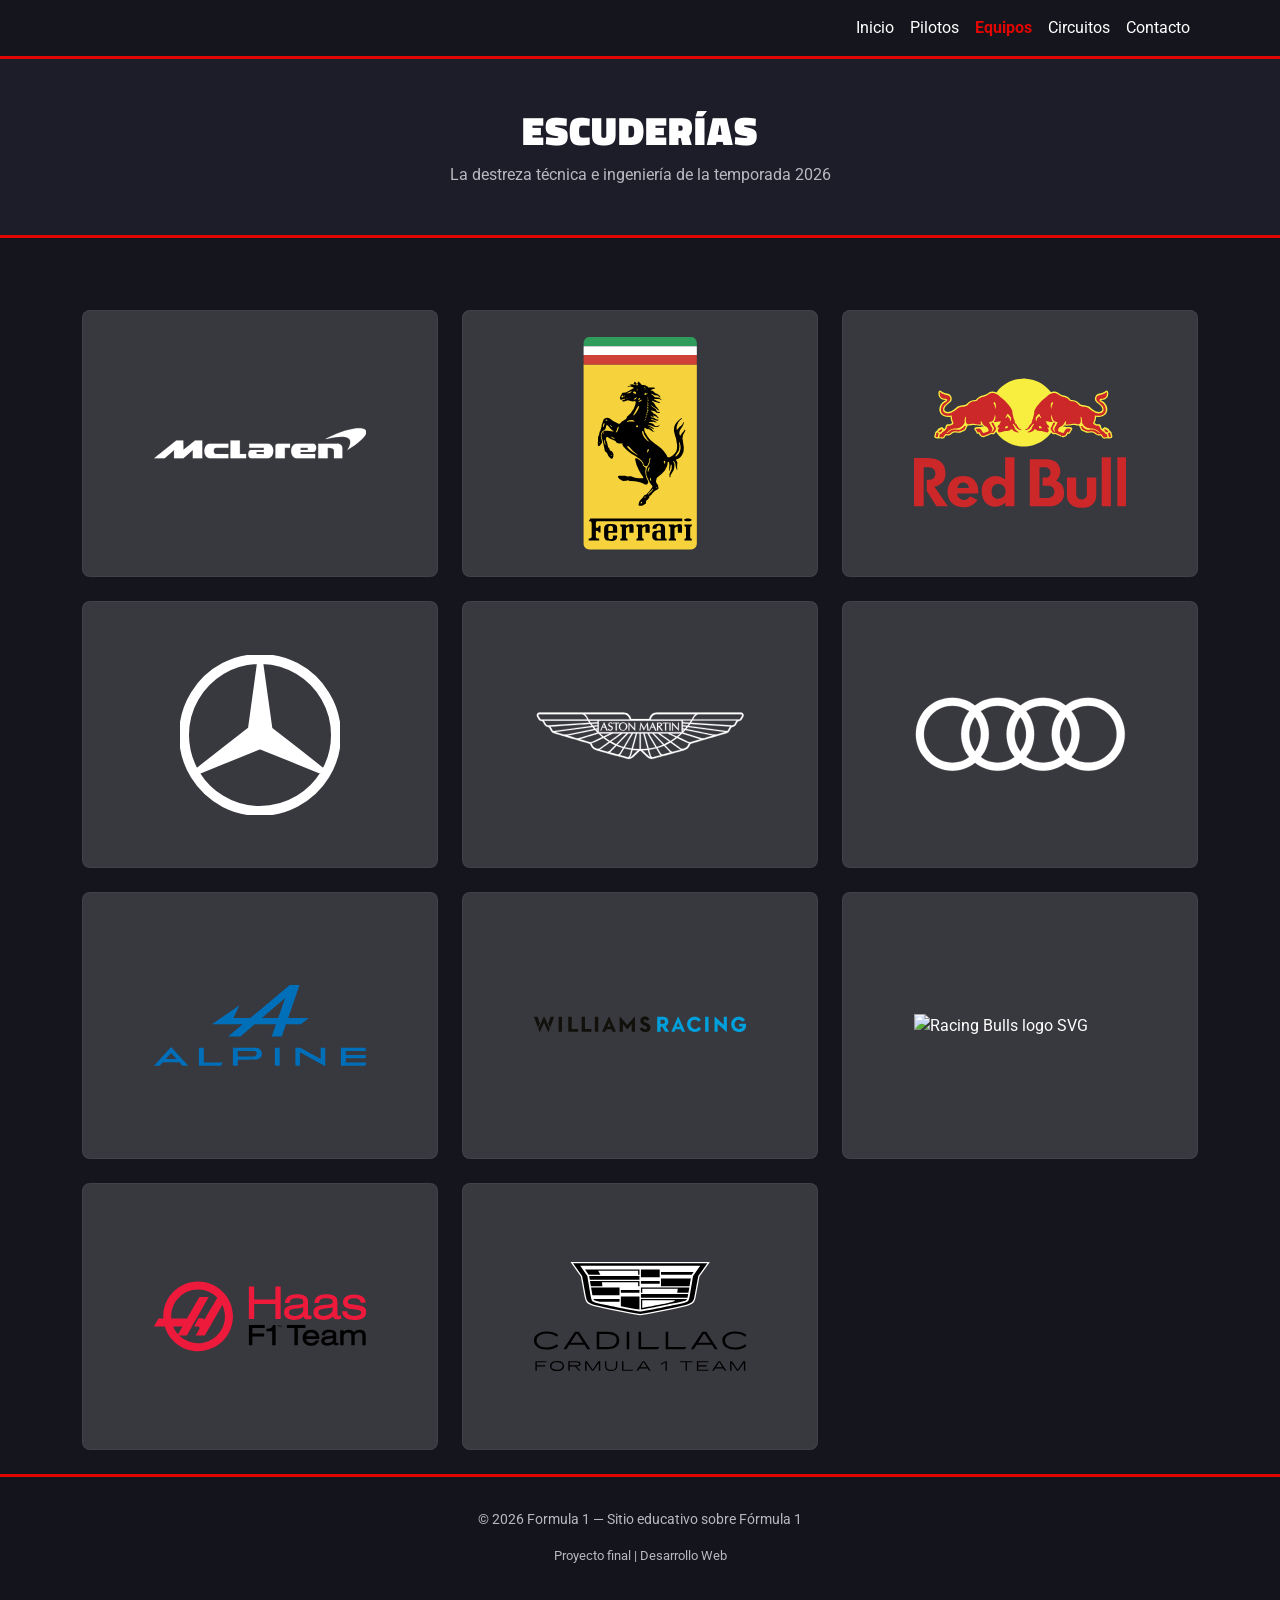
==== pages/equipos.html @ 589c02ab "feat: agregar 11 escuderias e implementar animacion hover con translateY" ====
<!DOCTYPE html>
<html lang="es">

<head>
    <meta charset="UTF-8">
    <meta name="viewport" content="width=device-width, initial-scale=1.0">
    <title>Equipos | Velocidad Pura</title>
    <meta name="description" content="Conocé las escuderías, motores y directores de la temporada 2026 de Fórmula 1.">

    <link href="https://cdn.jsdelivr.net/npm/bootstrap@5.3.3/dist/css/bootstrap.min.css" rel="stylesheet">
    <link rel="stylesheet" href="https://cdn.jsdelivr.net/npm/bootstrap-icons@1.11.3/font/bootstrap-icons.min.css">

    <link rel="preconnect" href="https://fonts.googleapis.com">
    <link
        href="https://fonts.googleapis.com/css2?family=Roboto:wght@400;500&family=Titillium+Web:wght@600;700;900&display=swap"
        rel="stylesheet">

    <link rel="stylesheet" href="../css/main.css">
</head>

<body>

    <header>
        <nav class="navbar navbar-expand-lg navbar-dark sticky-top">
            <div class="container">
                <a class="navbar-brand" href="../index.html">
                </a>
                <button class="navbar-toggler" type="button" data-bs-toggle="collapse" data-bs-target="#navMenu"
                    aria-controls="navMenu" aria-expanded="false" aria-label="Abrir menú de navegación">
                    <span class="navbar-toggler-icon"></span>
                </button>
                <div class="collapse navbar-collapse" id="navMenu">
                    <ul class="navbar-nav ms-auto">
                        <li class="nav-item"><a class="nav-link" href="../index.html">Inicio</a></li>
                        <li class="nav-item"><a class="nav-link" href="pilotos.html">Pilotos</a></li>
                        <li class="nav-item"><a class="nav-link active" aria-current="page"
                                href="equipos.html">Equipos</a></li>
                        <li class="nav-item"><a class="nav-link" href="circuitos.html">Circuitos</a></li>
                        <li class="nav-item"><a class="nav-link" href="contacto.html">Contacto</a></li>
                    </ul>
                </div>
            </div>
        </nav>
    </header>

    <main>
        <section class="page-header text-center">
            <div class="container">
                <h1>Escuderías</h1>
                <p>La destreza técnica e ingeniería de la temporada 2026</p>
            </div>
        </section>

        <section class="equipos container py-4">
            <div class="row g-4">

                <div class="col-12 col-md-6 col-lg-4">
                    <article class="card-equipo">
                        <div class="logo-equipo">
                            <svg fill="#ffffff" version="1.1" id="Layer_1" xmlns="http://www.w3.org/2000/svg"
                                xmlns:xlink="http://www.w3.org/1999/xlink" viewBox="0 0 1413 1413" xml:space="preserve"
                                stroke="#ffffff">
                                <g id="SVGRepo_bgCarrier" stroke-width="0"></g>
                                <g id="SVGRepo_tracerCarrier" stroke-linecap="round" stroke-linejoin="round"></g>
                                <g id="SVGRepo_iconCarrier">
                                    <g id="_x23_ee2629ff">
                                        <path
                                            d="M1329,609.7c11.9-2.1,24-2.4,36-2.6c12-0.1,24.5,1.2,35.2,7.1c9.8,4,15.2,16,11.6,26.1c-4.7,15.5-15.8,27.9-27.1,39 c-28.6,29.5-64.1,50.7-98.2,73.1c5.7-8.3,10.4-17.4,13.9-26.8c2.7-7.4,5.3-15.1,5.6-23.1c0.4-8.2-1.3-17-6.6-23.5 c-5.3-6-12.9-9.6-20.5-11.7c-11-3.1-22.6-3.4-34-3.4c-25.9,0.2-51.6,4.4-76.9,9.6c-8.9,1.6-17.6,4.3-26.7,4.7 c7.7-2.5,14.5-7,21.8-10.6c34.1-17.3,69.4-32.3,105.9-43.7C1288.6,617.7,1308.7,613.2,1329,609.7z">
                                        </path>
                                    </g>
                                    <g id="_x23_010101ff">
                                        <path
                                            d="M146.1,689.7c1.3-1.4,3.2-1.1,4.9-1.2c14.6,0.1,29.2,0.1,43.8,0c0.3,20.7,0.7,41.4,1,62.1c26.3-20,50.9-42.2,77.1-62.3 c16,0.6,32,0,48,0.4c-0.1,39.2-0.1,78.5,0,117.7c-20.8,0.2-41.5-0.2-62.2,0.2h-0.4c-0.2-18.4-0.1-36.8-0.1-55.1 c-21.5,17.8-41.5,37.2-62.9,55.1h-3.1c-19.6-0.4-39.1,0.1-58.7-0.2c0.3-18.4-0.1-36.9,0.2-55.3c-21.3,18.1-41.7,37.3-62.9,55.5H0.8 c2-2.1,4.3-3.8,6.7-5.5c12-8.9,23.1-18.9,35-28C77.1,745.3,111.7,717.6,146.1,689.7z">
                                        </path>
                                        <path
                                            d="M509.1,688.4c20.6,0.2,41.3,0.1,61.9,0.1c0.3,30.2,0.1,60.4,0.1,90.6c13.9,0,27.9,0,41.8,0c-0.2,9.1-0.3,18.1,0,27.2 c-34.7,0-69.4,0.2-104.1-0.1C509,767,508.7,727.7,509.1,688.4z">
                                        </path>
                                        <path
                                            d="M342.2,727.8c5.5-10.5,16.7-18.4,28.8-18.3c41.2,0,82.5,0,123.7,0c-0.2,9.2,0,18.3,0,27.5c-27.2,0.3-54.5-0.2-81.7,0.2 c-7,0.3-12.6,6.2-14.6,12.6c-2.7,8.6-1.2,19.2,5.8,25.4c2.5,2,5.5,3.6,8.8,3.6c27.2,0.7,54.5,0,81.8,0.3c-0.2,9-0.2,18,0.1,27 c-41.9,0.4-83.9,0.1-125.8,0.2c-9.2-0.3-17.7-5.4-23.2-12.6C332.5,774.8,331.7,748.3,342.2,727.8z">
                                        </path>
                                        <path
                                            d="M634,709.4c40.7,0.2,81.3,0,122,0.1c8.4,0,16.8,3.3,22.8,9.3c10,9.7,14.6,23.9,14.7,37.7c0.1,12.9-2.6,26.4-10.8,36.7 c-5.5,7.2-13.8,12.1-22.8,13.4H643.2c-8.7-1.4-13.6-10.1-15.2-18c-2-9.7-1.2-20.3,3.8-29.1c2.8-5,8.4-8.2,14.1-8.2 c28.4,0.2,56.8-0.1,85.2,0.2c0-4.8,0-9.6,0-14.4c-32.4,0.2-64.8,0-97.1,0.1C633.7,727.9,633.8,718.6,634,709.4 M682.1,765.2 c0,4.7,0,9.3,0,14c16.3,0,32.7-0.2,49,0.2c0.1-4.8,0.2-9.5,0.2-14.3C714.9,765,698.5,764.9,682.1,765.2z">
                                        </path>
                                        <path
                                            d="M808,724.5c-0.6-7.9,7-15.8,15-14.9c27.4-0.4,54.8,0,82.1-0.1c-0.2,9.2-0.1,18.3-0.1,27.5c-11.6,0.1-23.3,0-34.9,0.1 c0.1,23.1,0,46.2,0.1,69.2c-20.7,0.1-41.4,0-62.2,0C808,779.1,808,751.8,808,724.5z">
                                        </path>
                                        <path
                                            d="M931.5,715.1c5.9-4.2,13.3-5.6,20.5-5.6c37,0.1,74,0.1,111,0c7.3,1.7,12.1,8.9,14.2,15.7c2.7,9.6,2.5,20.4-2.1,29.4 c-2.8,5.7-8.4,10.7-15.1,10.4c-28.5,0-57,0-85.4,0c0,4.7,0,9.4,0,14.1c32.5,0.2,65-0.1,97.5,0.1c-0.1,9.1,0,18.2-0.2,27.3H946.3 c-9.8-1.1-18.9-6.8-24.3-15c-9-13.5-11.6-30.8-8.4-46.5C915.9,733.4,921.6,721.9,931.5,715.1 M974.6,737.2c0,4.6,0.1,9.2,0,13.8 c16.2,0.5,32.4,0,48.6,0.3c0-4.7,0-9.5,0.1-14.2C1007,737.2,990.8,737,974.6,737.2z">
                                        </path>
                                        <path
                                            d="M1092.9,709.4c41.7,0.1,83.4,0.1,125.1,0c6.3-0.3,12.7,0.9,18.3,3.7c8.6,4.1,16,12.5,16.4,22.3c0.6,23.6-0.1,47.2,0.3,70.9 c-18.6-0.1-37.2,0.2-55.8-0.1c0.2-16.2,0.1-32.5,0.1-48.7c0.1-6.2-3.7-12.2-9.3-14.9c-10-4.9-21.4-5.2-32.3-5.8 c0,23.1-0.3,46.1,0.1,69.2c-3.8,0.1-7.7,0.1-11.5,0.5h-35.7c-5.2-0.4-10.5-0.2-15.8-0.3C1093,774,1092.9,741.7,1092.9,709.4z">
                                        </path>
                                    </g>
                                </g>
                            </svg>
                        </div>

                        <div class="card-equipo-info">
                            <h2>McLaren F1 Team</h2>
                            <hr class="divisor-f1">
                            <p class="detalle"><strong>Base:</strong> Woking, Reino Unido</p>
                            <p class="detalle"><strong>Motor:</strong> Mercedes</p>
                            <p class="detalle"><strong>Director:</strong> Andrea Stella</p>
                        </div>
                    </article>
                </div>

                <div class="col-12 col-md-6 col-lg-4">
                    <article class="card-equipo">
                        <div class="logo-equipo">
                            <svg viewBox="-7.03 0 30.104 30.104" xmlns="http://www.w3.org/2000/svg" fill="#000000">
                                <g id="SVGRepo_bgCarrier" stroke-width="0"></g>
                                <g id="SVGRepo_tracerCarrier" stroke-linecap="round" stroke-linejoin="round"></g>
                                <g id="SVGRepo_iconCarrier">
                                    <path
                                        d="M16.05.803v3.089H0v25.406c0 .442.363.805.806.805h14.438a.808.808 0 0 0 .806-.805V.806.803z"
                                        fill="#f6d33c"></path>
                                    <path
                                        d="M15.244 0H.806C.363 0 0 .387 0 .86v.428h16.05V.857C16.048.386 15.687 0 15.244 0z"
                                        fill="#2f9c5c"></path>
                                    <path fill="#ffffff" d="M0 1.321v1.22zM0 1.321h16.05v1.22H0zM0 1.206v.115z"></path>
                                    <path fill="#cf4037" d="M0 2.558h16.05v1.334H0z"></path>
                                    <path fill="#d35b31" d="M0 2.541v.017zM0 2.541h16.05v.017H0z"></path>
                                    <path
                                        d="M.723 28.856v-.305h.169c.085 0 .254-.018.254-.221v-1.829c0-.11-.008-.373-.22-.373H.731l.221-.389H13.98v.389H1.994c-.11 0-.254.025-.254.246v.576c.025.067.127.093.178.093s.229-.009.229-.288H2.4v.94h-.254c0-.085-.094-.227-.22-.237-.102-.008-.186.026-.186.162v.711c0 .076.093.221.313.221h.152v.305H.723v-.001z">
                                    </path>
                                    <path
                                        d="M8.242 26.569c0 .068.084.136.135.152.06-.042.373-.22.618-.22s.373.127.373.322v.932h-.593v-.721c0-.093-.025-.16-.11-.169s-.305.17-.364.255v1.287c0 .119.119.203.22.203v.246H7.488v-.254c.102 0 .212-.034.22-.187v-1.432c0-.042-.068-.16-.22-.16v-.255h.754v.001zM15.332 26.569h-1.033v.255c.152 0 .22.118.22.16v1.432c-.008.152-.119.187-.22.187v.254h1.033v-.247c-.102 0-.22-.084-.22-.203v-1.405c0-.102.11-.178.22-.178v-.255zM5.956 26.569c0 .068.084.136.135.152.06-.042.373-.22.618-.22.246 0 .373.127.373.322v.932h-.593v-.721c0-.093-.025-.16-.11-.169s-.305.169-.364.254v1.287c0 .119.119.203.22.203v.246H5.202v-.254c.102 0 .212-.034.22-.187v-1.432c0-.042-.068-.16-.22-.16v-.255h.754v.002zM12.825 26.569c0 .068.085.136.136.152.06-.042.373-.22.618-.22s.373.127.373.322v.932h-.593v-.721c0-.093-.025-.16-.11-.169-.085-.009-.305.169-.364.254v1.287c0 .119.118.203.22.203v.246h-1.033v-.254c.102 0 .211-.034.22-.187v-1.432c0-.042-.068-.16-.22-.16v-.255h.753v.002zM4.754 28.146h-.592v.229c0 .093-.017.288-.296.288s-.364-.187-.364-.322v-.482c0-.043.034-.102.093-.102h1.16v-.618c0-.28-.059-.365-.178-.483s-.534-.152-.72-.152c-.474 0-.627.067-.762.178-.136.11-.187.339-.187.508v.958c0 .254.051.432.212.593.161.16.652.16.754.16.102 0 .44.009.686-.169.246-.18.194-.586.194-.586zm-1.253-1.051c0-.136.042-.339.339-.339s.322.221.322.339v.305a.103.103 0 0 1-.102.102h-.457c-.05 0-.102-.042-.102-.093v-.314zM11.547 28.407v-1.27c0-.195-.009-.398-.212-.543-.203-.144-.534-.135-.661-.135s-.55 0-.746.22c-.194.221-.161.432-.161.517h.555s.038-.288.115-.364c.076-.076.279-.161.436-.025.058.05.081.114.081.187v.364c0 .034-.034.085-.077.085 0 0-.771.017-.906.118-.135.102-.254.169-.254.542s.093.517.203.593.161.161.661.161h1.186v-.247c-.102 0-.22-.084-.22-.203zm-.593.145c0 .021-.034.051-.06.051h-.292c-.208 0-.267-.178-.267-.288v-.326c0-.317.33-.31.461-.31.132 0 .157.11.157.183v.69h.001zM14.776 26.125c.297 0 .537-.09.537-.201s-.24-.201-.537-.201c-.296 0-.536.09-.536.201s.24.201.536.201zM7.336 17.237l-.031.076.092.453.124.412.339.745.329.575.261.355.005.086-.016.072-.066.026-.548-.01-.541-.082-.565-.201-.251-.015-.072.031-.33-.036-.132-.046-.869-.021-.108.045-.077.022-.026.036.005.071.211.31.082.035.278.174.16.052.436-.015.323-.088.063.031.029.062.053.015.288.005.082.026.097-.026.534.072.612.154.48.19.088.063.232.01.124-.031.137-.299-.021-.133-.204-.406-.092-.251-.098-.525.025-.514.031-.138-.037-.12-.338-.251-.072-.307-.198-.287-.478-.386-.196-.077-.082.013-.072.048zM7.52 6.753l-.014-.149-.211-.256-.065-.019-.045.064.006.077-.071.064-.007.089.201.13h.206z">
                                    </path>
                                    <path fill="none" d="M7.108 6.585l.005-.012"></path>
                                    <path
                                        d="M14.372 13.132l-.072-.033v.109l-.057.064-.103.154-.058.038-.225.297-.077.173-.084.014-.077-.046-.045-.205.012-.238.052-.22.386-.591.153-.314.02-.22-.024-.069-.046.045-.077.192-.117.193-.372.333-.296.348-.058-.006-.02-.059.013-.405.09-.295.161-.328.213-.264.264-.225.024-.053-.032-.024-.244.142-.418.366-.166.226-.162.295-.089.238-.039.559.154.625.148.455.154.963-.025.463-.11.411-.271.341-.275.251-.354.199-.34.02-.046-.166-.122-.239-.424-.565-.316-.302-.462-.373-.443-.301-.637-.533-.346-.432-.381-.623-.103-.373.026-.232.052-.045.348.193.172-.007.412.22.252.187.146.02.034-.064-.039-.007-.045.02-.072-.046-.154-.244-.174-.16-.269-.084.019-.051h.135l.155.051.328.193.039-.052-.064-.09-.174-.155-.271-.141-.327-.128-.064-.052.064-.046.146.072.271.045.443.192.271.038.193-.026.257-.142.064-.062.007-.045-.059.004-.058.06-.359.089-.142-.02-.136-.108-.123-.143-.145-.108-.431-.117-.091-.058.007-.05.084.012.668-.031.084.069.244.033.051-.038-.089-.026-.226-.18-.187-.098-.295-.038-.051-.031.103-.058H9.8l.463.191.206.007.109-.052.032-.07-.083-.038-.173-.007-.148-.051-.129-.11-.142-.071-.187-.031-.161-.058-.07-.091.012-.045.232.06.077.057.11.013.012-.058-.115-.091-.033-.082.155.024.146.077.187.021.072.135.192.115.011-.002.042-.018.05-.031-.024-.038-.072.005-.193-.288-.225-.2-.231-.104-.205-.244-.129-.069-.02-.065.058-.039.534.153.083.117.135.07h.103l.137.038.148-.026.057-.051-.083-.071-.264-.051-.084-.071-.11-.16-.026-.104-.47-.333-.191-.18-.013-.052h.044l.251.2.393.251.173.161.244.109.045-.071-.064-.024-.134-.122-.039-.136-.258-.252-.058-.146-.199-.298-.271-.237-.012-.076.096.012.354.161.225.012.167.079.18.031.153-.046-.012-.064-.175-.038-.63-.309-.087-.109.031-.038.046.031.069.025.091.008.469-.026.148.058.154.109.065.02.007-.058-.052-.052-.154-.142-.239-.122-.501-.039-.244-.257-.256-.192.058-.045.431.187.244.058h.211l.174.194.142.083.051-.052-.193-.284-.302-.218-.251-.06-.213-.223-.187-.109-.256-.065.142-.122.438-.142.044-.058-.024-.045-.203-.045-.725.014-.129-.143-.334-.179-.244-.039h-.211l-.256-.29-.239-.217-.147.244-.007.076.069.091.007.077-.05.045-.163.013-.584-.147-.354.051.026.076.123-.005.05.009-.002.068-.071.016-.093-.013-.244.063-.084.006-.026.036.03.051.063.014.059-.017.068-.03.07-.003.148.006.247.067.197.089.018.043-.02.033-.093.033-.056.026-.436.278-.531.272-.441.042-.066.018-.038.08-.03.087-.033.06-.165.264-.054.068-.005.079.005.227.072.064.063.033.075-.006.447-.149.075.003.017.048-.017.045-.063.033-.334.113-.028.047-.005.051.047.042.1.013h.08l.211-.03.158-.084.105-.021.09-.018.068.022.198.008.08.047.29.062.089.013.138-.024.175.012.077.03.042.071-.072.338-.224.621-.471.655-.494.474-.061.2L6 11.61l-.439.307-.169.086-.185.223-.077.048-.108.054-.07-.016-.769-.395-.472-.377-.192-.069-.169-.031-.216.046-.286.178-.292.81-.009.224-.169.546-.1.193-.054.192-.032.239-.14.315-.014.647-.038.14.022.122-.009.2.07.161.054.038.1-.031.225-.244.115-.186.046-.153-.185-.803.031-.293.077-.237.201-.271.099-.009.047-.029.216-.224.055-.2.029-.232.054-.068.054-.016.069.023.1.054.354.446.263.224.123.054.038.077-.038.038-.785-.138h-.44l-.255.192-.108.185-.082.21-.009.154.047.277.108.354.253 1.117.047.307.045.108.225.201.122.185.085.217.131.191.192.186.14.085.092.007.077-.022.099-.201.032-.13v-.301l-.037-.085c-.007 0-.007-.055-.007-.062l-.016-.054-.178-.208-.215-.093-.078-.024-.014-.131.007-.083-.146-.17-.093-.215-.14-.592-.106-.224-.038-.27.061-.163.108-.061h.084l.124.108.178.107.631.285.216.124v.116l.199.115.255.086h.532l-.038.1-.023.054.199.323.462.484.621.503.574.307.607.423.251.213.262.354.012.148.059.153.161.115.146.058.09-.012.175-.18.024-.148.122-.211.058-.483.041-.089.082-.04h.078l.005.059-.058.063-.089.22-.014.32-.031.11-.354.61-.075.302-.038.316.038.353.05.206.4.843.167.263.199.245.038.083v.058l-.026.072-.405.558-.431.47-.271.122-.108.104-.058.116-.455.508-.11.191-.103.354.007.129.077.082.405-.012.295-.153.027-.065h.058l.089-.039.084-.078.045-.308-.026-.064-.012-.064.045.013.05.014.053-.038.083-.053.199-.271.057-.141.013-.115.071-.053.187-.108.069-.142.426-.411.424-.259.051-.05.02-.053.045-.058-.031-.077-.035-.273-.033-.077-.248-.382-.012-.271.096-.328.072-.115.076-.045.534-.424.47-.522.301-.577.065-.22.031-.359.052-.051.058-.014.051.033.045.107.033.29-.026.56.038.25.046.064.038-.005.019-.046-.026-.103v-.175l.053-.146.05-.361.033-.069h.039l.031.031.058.239-.05.436-.227.478-.064.199v.264l.046.136h.084l.043-.06-.024-.064-.019-.115.481-.771.096-.521v-.295l-.058-.206-.115-.16-.014-.077.052-.025.064.031.188.29.07.504.064.201.007.005.089.199.058.021.026-.052-.007-.032-.044-.147v-.367l.039-.366-.014-.103-.192-.354.031-.058.122-.025.347-.173.161-.142.206-.277.213-.45.038-.668-.192-1.266.077-.431.108-.237.155-.244.058-.155.012-.077-.05-.07zM5.628 8.479l-.05.05-.072.04-.096.021-.033-.021-.012-.068.028-.096.068-.095.056-.028.051.005.061.051.028.045-.029.096zm.252-.064l-.018.009-.034.002-.029-.014-.022-.026.003-.032.026-.042.021-.014h.028l.025.006.009.026.003.045-.012.04zm.31.286l-.026.013h-.033l-.019-.011-.01-.028.003-.034.02-.021.024-.001.026.007.012.019.008.031-.005.025zm.595-.9l-.04.011-.049.012-.054.045-.121.073-.368.079-.05-.006.08-.068.438-.205.064-.031.049-.007.04.009.032.051-.021.037zm-4.493 7.232l-.052-.012-.026-.051.052-.026.045.005.012.046-.031.038zm.676-2.697l-.084.29-.084.129-.045.012-.016-.034v-.068l.042-.268.074-.127.038-.045.056-.017.021.032-.002.096zm.371-.512l-.084.032-.08.008-.049-.019-.012-.035.014-.047.042-.029.087-.011.045-.004.031.009.028.026.002.029-.024.041zm.682.92l-.018.002-.041-.026-.06-.033-.051-.042-.047-.047-.021-.026-.005-.038.01-.02.018.002.03.005.033.03.039.034.061.037.037.044.022.033.002.029-.009.016zm-1.146.916l-.031.044-.031.012-.021-.018.001-.062.053-.091.016-.026.026-.012.025.016v.052l-.016.037-.022.048zm.218 1.621l-.011.016H3.07l-.022-.02-.018-.033-.028-.061-.04-.081-.061-.244.016-.273.011-.016h.019l.02.018.019.082.002.084.115.481-.01.047zm.779 1.485l.021-.005.05.011.023.024.005.029-.005.035-.03.022-.037-.007-.026-.024-.01-.055.009-.03zm.503-2.35l-.052.003-.068-.011-.047-.021-.34-.222-.042-.031.056-.002.061.022.312.122.08.037.042.038.007.035-.009.03zm.582-1.505l-.138.403-.114.142-.057.044-.061.022-.035-.024-.003-.046.048-.052.115-.226.073-.267.068-.127.046-.065.038-.01.035.014.01.042-.025.15zM7.755 8.83l.058-.073.066-.062.059-.04.044-.005.03.02v.054l-.016.06-.145.112-.08.021-.039-.013-.004-.032.027-.042zm-.234-1.353l.056-.019.039-.018.048.017.016.035-.036.042-.05.02-.062.003-.023-.042.012-.038zm-.485.452l-.022-.062.033-.067.073-.062.117-.005.085.016.067.045.033.079.028.084-.005.072-.073.029h-.079l-.178-.084-.079-.045zm.187.918h-.089l-.016-.03.022-.031.027-.016.281-.19.064-.04h.023l.003.047-.043.034-.02.071-.055.084-.197.071zm-1.062 3.166l-.012-.019.003-.047.031-.035.338-.117.368-.028.115.024.108.055.085.084.005.047-.009.033-.037.007-.055-.007-.085-.024-.08-.024-.523.014-.083.021-.08.018-.052.004-.037-.006zm1.447 4.736l-.874-.598-.456-.42-.051-.079-.019-.094.003-.087.033-.033.058.003.188.148.406.459.718.641.022.036.016.026-.044-.002zm.08-3.989l-.037.021-.089.001-.059-.014-.033-.044-.029-.034v-.057l.043-.056.066-.052.063-.009.058.016.017.031.007.069.009.073-.016.055zm.176-2.875l-.119.349-.232.408-.195.274-.148.155-.103.04-.033-.002-.006-.026.032-.073.485-.907.155-.249.08-.076.061-.011.026.043-.003.075zm.357-.932L8.202 9l-.068.08-.189.084-.097.002h-.061l-.021-.028.023-.04.054-.024.202-.112.051-.036.077-.037.048.011v.053zm.511 2.943l-.035.01-.045-.003-.03-.03.007-.025.03-.021.045-.003.039.031.001.026-.012.015zm.053-.17h-.053l-.027-.016v-.039l.012-.026.028-.009h.037l.035.023.003.027-.035.04zm.096-.264l-.035.018-.037.005-.038-.009-.012-.026v-.031l.031-.022.039-.007h.037l.022.019.005.03-.012.023zm.049-.222l-.047.014-.053-.002-.028-.019-.002-.021.009-.031.042-.019.045-.008.039.02.014.036-.019.03zm.113-.31l-.026.035-.024.031-.049.01h-.049l-.042-.021-.004-.033.03-.031.023-.026.033-.012.054-.016h.042l.019.023-.007.04zm.07-.26l-.023.036-.04.007-.042.011-.052-.002-.023-.026.003-.038.018-.026.035-.024.054-.008.049.011.021.029v.03zm.074-.192l-.055.022-.042.015h-.052l-.021-.004-.026-.009-.014-.026.007-.033.035-.031.03-.016.033-.014.047-.002.045.016.019.037-.006.045zm.006-.298l-.019.031-.033.027-.049.018-.058.006-.047-.008-.012-.027.007-.022.019-.015.084-.043.04-.009.049.005.019.018v.019zm-.132-.707l.016-.011.007-.031.006-.025.014-.018.026-.001.031.009.028.016.003.033-.003.054-.042.036-.053.027-.023-.003-.023-.009-.023-.029-.003-.031.009-.018h.03zm-.03-.224v-.025l.023-.024.036-.013.044-.002.026.008.007.022-.014.024-.023.025-.036.008h-.039l-.024-.023zm.002.707l.031-.02.037-.009.037-.003.026.002.01.016v.025l-.012.029-.024.028-.062.026-.03-.003-.028-.009-.007-.029.005-.033.017-.02zm.156-.215l-.008.023-.038.026-.053.02-.029-.007-.028-.017-.006-.027.003-.035.021-.021.03-.021.043-.009.037-.001.025.007.008.024-.005.038zm.015-.738l-.005.03-.02.027-.032.011-.029.007-.026.004-.035-.004-.009-.02.009-.028.021-.019.022-.013.038-.026.041.002.025.029zm-.055-.256l.021.012.003.03-.001.027-.034.03-.031.012-.02-.003-.016-.008v-.029l.002-.029.023-.024.021-.013.032-.005zm-.04-.145l-.008.032-.023.016-.021.013-.028.004-.023-.015-.005-.024.011-.021.021-.028.021-.01.028-.002.022.014.005.021zm-.286-.563l.051-.003.071-.028.065-.015.054-.004.028.026-.038.058-.039.011-.065.022-.083.047-.08.042-.093.039-.031.003-.026-.008.003-.039-.014-.037v-.066l.03-.075.042-.045.026-.035.028-.034h.042l.03.029L8.816 8l.007.039zm-.03-.695l.019.013-.006.018-.028.033-.039.004-.045-.007-.026-.012-.02-.023.023-.019.033-.014.05-.002.039.009zm-.24-.271l.087-.009.047.016.037.02.002.031-.032.015-.048.002-.048-.002-.036-.008-.032-.023.023-.042zm.675 9.062l-.042.038-.039.044-.038.08-.012.056-.026.021-.05-.007-.024-.029.037-.239.014-.073.033-.093.024-.027.037-.008h.049l.021.02.037.055.007.103-.028.059zm-.136-1.377l-.307-.302-.175-.22-.154-.25-.122-.309-.051-.213.024-.122.069-.02.072.033.154.508.426.643.282.366-.218-.114zm.186 4.004l-.024.066-.081.224-.01.035-.012.022h-.033l-.026-.079-.002-.089.063-.289.136-.184.058-.007.016.052-.085.249zm.304 1.689l-.012.002-.022-.011-.042-.062-.063-.103-.03-.067-.018-.094v-.088l.003-.052.013-.016h.028l.029.012.039.046.028.078.019.104.002.084.001.029.016.041.016.08-.007.017zm-1.29 3.017l-.026.051-.031.047-.051.033-.049.011h-.02l-.022-.018-.007-.037.009-.045.026-.053.071-.071.054-.033.039-.002.019.016.005.037-.017.064zm.479-.772l-.026.037-.033.019-.04.015-.03-.009-.018-.031.004-.032.029-.036.06-.036.043-.008.021.013.005.031-.015.037zm1.068-1.064l-.18.234-.447.429-.051.033-.033-.002-.016-.025.007-.044.582-.614.045-.049.068-.044.024.006.021.026-.02.05zm.445-.344l.03-.01.038.001.018.009.002.02-.016.024-.035.031-.031.035h-.021l-.024-.014-.005-.03.01-.029.034-.037zm1.287-3.512l-.007.058-.018.054-.011.049-.035.021-.033-.009-.018-.032-.011-.109-.073-.102-.007-.083.042-.053.043-.014.042.003.035.031.04.051.011.058v.077zm2.172-1.994l-.003.082-.131.467-.168.272-.288.304-.079.02-.042-.02-.007-.056.033-.075.382-.576.1-.265.045-.479-.04-.436-.009-.082.045-.046.029.016.023.071.107.474v.329z">
                                    </path>
                                </g>
                            </svg>

                        </div>
                        <div class="card-equipo-info">
                            <h2>Scuderia Ferrari</h2>
                            <hr class="divisor-f1">
                            <p class="detalle"><strong>Base:</strong> Maranello, Italia</p>
                            <p class="detalle"><strong>Motor:</strong> Ferrari</p>
                            <p class="detalle"><strong>Director:</strong> Frédéric Vasseur</p>
                        </div>
                    </article>
                </div>
                <div class="col-12 col-md-6 col-lg-4">
                    <article class="card-equipo">
                        <div class="logo-equipo">
                            <svg viewBox="0 -66.23 338.072 338.072" xmlns="http://www.w3.org/2000/svg" fill="#000000">
                                <g id="SVGRepo_bgCarrier" stroke-width="0"></g>
                                <g id="SVGRepo_tracerCarrier" stroke-linecap="round" stroke-linejoin="round"></g>
                                <g id="SVGRepo_iconCarrier">
                                    <path
                                        d="M164.622 107.162c.299.057.598.11.896.163l-.896-.163zm2.444.407c.348.052.696.098 1.045.144l-1.045-.144zm2.584.31c.34.031.678.06 1.018.086l-1.018-.086zm1.382.111c.287.021.574.038.861.053l-.861-.053zm1.279.075c.34.015.68.028 1.02.039l-1.02-.039zm1.358.043a44.48 44.48 0 0 0 2.279.002l-2.279-.002zm2.642-.004a62.8 62.8 0 0 0 1.062-.041l-1.062.041zm1.396-.057c.307-.017.609-.036.914-.057l-.914.057zm1.231-.079c.332-.025.665-.053.995-.084l-.995.084zm2.698-.274c.256-.03.51-.063.763-.103l-.763.103zm46.657-85.818a9.605 9.605 0 0 0-.846-.404l.846.404zm-2.772-.997a10.845 10.845 0 0 0-1.07-.164l1.07.164zm66.407 51.863l-.193.027.193-.027zm-247.9-15.069a10.224 10.224 0 0 1-2.724-4.118c-.454-1.315-1.042-2.958-1.042-4.353.029-6.29 3.7-10.962 7.652-13.125 1.796-.982 2.463-1.656 2.737-2.002a1.296 1.296 0 0 0-.415-.106c-5.379 0-8.137-2.09-9.491-3.859-1.283-1.657-1.938-3.793-1.938-6.129 0-1.135.16-2.323.475-3.538 1.516-2.504 2.956-1.816 3.838-.535.562.802 4.413 3.532 9.158 3.965 3.453.328 5.314 2.017 6.282 3.366 1.116 1.562 1.544 3.444 1.544 5.045 0 .655-.074 1.27-.215 1.817-.52 2.11-2.743 4.012-5.839 6.435l-1.756 1.456c-2.571 2.25-3.986 4.754-3.986 6.876 0 .53.093 1.047.272 1.524.074.196.163.385.268.564 1.149 1.945 4.396 3.165 9.106 1.517 2.177-.755 6.368-3.393 8.927-5.93 3.011-3.004 7.03-3.725 10.9-4.031 3.356-.253 5.422-1.076 6.877-2.712 4.3-4.845 8.438-5.526 12.311-5.814 1.482-.114 1.562-.22 1.755-.481 2.135-2.843 4.328-4.348 6.296-5.224 1.5-.667 2.87-.971 3.992-1.217l1.362-.335.34-.12c2.156-.694 3.825-1.269 8.211-4.233l.187-.118.001-.002.184-.115.002-.001.185-.109.003-.001.185-.106.003-.001.186-.098.006-.002.184-.096.006-.002.185-.09.008-.002.186-.086.007-.004.187-.078.008-.003.186-.077.01-.002.187-.07.009-.005.185-.066.197-.066.013-.003.184-.059.012-.003.187-.054.013-.003.185-.051.014-.004.186-.044.017-.004.183-.042.015-.004.187-.038.016-.004.185-.034.017-.003.185-.031.017-.002.183-.027.019-.004.184-.021.019-.004.181-.02.02-.001.183-.017.021-.002.182-.013.021-.002.179-.011.021-.001.181-.008.202-.006h.021l.18-.002h.224l.178.002.021.001h.021c.128.003.256.011.384.018l.176.011.025.002.173.013.026.002.173.017.027.003.172.017.028.002.171.021.027.004.17.021.029.005.168.025.028.005.169.026.03.006.165.029.031.005.164.03.03.007c.262.049.52.107.773.169l.159.04.032.009c.255.066.507.136.755.21l.147.046.036.011c.492.155.969.33 1.431.515l.13.054.17.07C140.648 9.307 155.478.828 172.333.061V.057A56.503 56.503 0 0 1 174.824 0a56.724 56.724 0 0 1 1.647.025c.273.009.546.02.818.031h.003c.27.013.543.026.814.043 16.31.98 30.674 9.194 39.925 21.475 1.321-.459 2.76-.792 4.229-.892l.039-.002.139-.009.145-.007.035-.002.038-.001.142-.004.038-.002.142-.001.038-.001.145-.001h.035l.145.001h.036l.179.003.146.006.032.001.146.007.034.002.147.01.028.002.149.012.029.002.15.015.027.003a10.8 10.8 0 0 1 1.07.164l.157.032.021.005.155.037.022.004.156.04.021.005.158.042.017.005.162.045.015.005.158.049.018.005.161.053.014.004.174.061.163.058.01.005.162.063.01.004.165.066.01.005c.285.12.567.253.846.404l.005.003.165.088.002.002.165.095.003.001.165.1.002.001.163.103v.001l.165.106c3.022 2.054 4.768 2.959 6.258 3.55.67.267 1.292.468 1.952.683l.347.12 1.376.335c.746.164 1.598.353 2.521.655 2.309.752 5.068 2.212 7.745 5.786.194.261.28.367 1.769.481 3.869.289 8 .969 12.318 5.814 1.444 1.636 3.5 2.458 6.855 2.712 3.893.306 7.899 1.026 10.904 4.031 2.562 2.537 6.748 5.175 8.931 5.93 4.708 1.648 7.971.428 9.093-1.517.246-.41.411-.861.495-1.338a4.34 4.34 0 0 0 .067-.75c0-2.122-1.417-4.626-3.981-6.876l-.319-.265-1.454-1.191c-3.084-2.423-5.308-4.325-5.844-6.435-.141-.547-.202-1.162-.202-1.817 0-1.602.438-3.483 1.532-5.045.975-1.349 2.856-3.038 6.287-3.366 4.77-.433 8.6-3.163 9.16-3.965.897-1.281 2.323-1.969 3.833.535.32 1.215.48 2.403.48 3.538 0 2.349-.655 4.472-1.937 6.129-1.363 1.769-4.112 3.859-9.5 3.859-.114 0-.273.053-.406.106.267.347.934 1.021 2.734 2.002 3.952 2.164 7.627 6.836 7.66 13.125 0 1.395-.581 3.037-1.05 4.353a10.363 10.363 0 0 1-2.28 3.699c-.137.142-.28.282-.431.419-2.226 2.068-5.934 3.691-12.112 3.322a33.547 33.547 0 0 1-1.947-.176c-.16 3.117-1.015 6.822-2.218 8.691-.366.587-.438.981-.438 1.174 0 .081.008.128.008.162.038.013 2.741 1.608 2.741 1.608l.436.221s.254.12.287.147c.039-.014.934-.054.934-.054l.177-.025.018-.002c1.69-.161 4.271-.988 5.368 2.076.287.813.462 1.521.627 2.148.335 1.282.622 2.234 1.744 3.099 0 0 .555-.476 1.185-1.036a44.138 44.138 0 0 0 1.431-1.321c.782-.801 2.229-.394 3.272 0 1.055.4 2.361 1.309 3.284 1.835.929.521 1.441 1.182 1.708 1.971.279.787.924 1.308 1.908 1.829.95.54 2.312 2.27 2.312 4.605 0 .358.04.664.141.989.069.215.163.439.292.694 1.328 2.677.262 4.025-.507 4.593-1.034.774-2.858 1.094-4.572.814l.014.44-2.503-.334c-.97-.121-2.249.127-3.013.286l-.18.048c-1.782.354-4.112-.249-5.421-2.375-.048-.079-.096-.158-.141-.242-.668-1.173-1.708-2.262-2.217-2.563-.735.202-1.896.476-3.278.335-1.282-.129-2.761-.621-4.265-1.867-.249-.207-.5-.436-.749-.684-2.21-2.217-5.126-2.671-6.959-2.39l-1.093.194c-2.256.408-5.074.928-7.677-.66-.648-.395-1.582-.802-2.498-1.189-2.363-1.029-4.806-2.09-5.139-4.327-.056-.399-.488-1.128-.843-1.708-.312-.513-.652-1.074-.915-1.675-.253-.574-.435-1.185-.452-1.823a7.975 7.975 0 0 1-2.371.242 8.816 8.816 0 0 1-.842-.083l-1.026-.159c-1.729-.295-5.35-.89-6.503-.469-2.296.828-9.521 1.228-11.502.775 0 0-.729-.16-1.416-.306-.66.681-1.396 1.32-2.17 1.889 1.45.079 2.725-.101 3.601.125l1.82.48c.581-.172 2.002-.152 2.809-.079l2.132.16 2.432.234c1.172.235 2.416.741 2.203 3.037-.082.708-.478 1.709-1.074 2.297-.328.36-1.599 2.203-1.878 2.783l-.091.181c-.495 1.055-1.229 2.024-3.366 2.024a7.7 7.7 0 0 0-.813.032c-.065.173-.24.494-.24.494-.481 1.094-1.176 2.617-2.504 3.498l-.355.255c-1.066.761-2.842 2.015-5.561 1.028l-.936-.335c-2.37-.854-5.954-2.135-7.763-3.124l-.254-.14c-1.685-.922-2.058-1.107-2.67-1.021l-.34.053c-1.292.181-3.728.508-5.412-2.284l-.154-.242c-7.985 10.96-19.987 18.805-33.839 21.366l-.061.013c-.472.086-.948.166-1.424.241l-.177.026-.651.096c-.253.038-.507.072-.763.104l-.464.058-.732.079-.507.053c-.33.031-.663.059-.995.084l-.315.021c-.305.021-.607.041-.914.057l-.334.018c-.354.017-.706.03-1.062.041l-.361.006a44.25 44.25 0 0 1-2.279-.002l-.34-.004a86.89 86.89 0 0 1-1.02-.039l-.416-.023c-.287-.016-.574-.031-.861-.053l-.365-.024a69.83 69.83 0 0 1-1.018-.086l-.502-.052-.665-.072-.371-.043a33.63 33.63 0 0 1-1.045-.145l-.421-.062-.744-.116-.383-.064c-.299-.053-.598-.105-.896-.163l-.645-.129-.33-.067c-.441-.096-.885-.191-1.323-.297l-.116-.027-.689-.168-.354-.091c-.411-.106-.82-.22-1.228-.334l-.146-.043c-12.146-3.504-22.525-11.153-29.522-21.313l-.921 1.402c-1.668 2.792-4.099 2.464-5.408 2.284l-.34-.053c-.61-.086-.996.099-2.665 1.021l-.268.14c-1.803.989-5.373 2.27-7.756 3.124l-.938.335c-2.717.987-4.499-.269-5.545-1.028l-.367-.255c-1.329-.88-2.017-2.403-2.505-3.498 0 0-.16-.321-.238-.494a7.774 7.774 0 0 0-.815-.032c-2.117 0-2.872-.969-3.359-2.024l-.086-.181c-.287-.58-1.542-2.423-1.889-2.783-.587-.587-1.004-1.589-1.07-2.297-.22-2.296 1.041-2.802 2.202-3.037l2.433-.234 2.136-.16c.794-.073 2.216-.093 2.796.079l1.822-.48c.867-.226 2.155-.046 3.592-.125a20.673 20.673 0 0 1-2.163-1.889c-.695.146-1.417.306-1.417.306-1.987.453-9.199.053-11.481-.775-1.16-.421-4.778.173-6.515.469l-1.042.159a7.952 7.952 0 0 1-3.19-.159c-.055 1.307-.763 2.494-1.37 3.498-.353.58-.8 1.309-.854 1.708-.312 2.237-2.785 3.298-5.141 4.327-.915.387-1.835.794-2.488 1.189-2.584 1.588-5.415 1.068-7.678.66l-1.096-.194c-1.823-.281-4.741.173-6.956 2.39-3.387 3.379-6.757 2.636-8.292 2.216-.508.301-1.555 1.39-2.218 2.563-1.28 2.324-3.725 2.984-5.567 2.617l-.185-.048c-.756-.159-2.019-.407-2.986-.286l-2.518.334.027-.44c-1.723.28-3.553-.041-4.591-.814-.763-.568-1.832-1.916-.482-4.593.313-.642.42-1.088.42-1.683 0-2.336 1.351-4.065 2.299-4.605.994-.521 1.648-1.042 1.914-1.829.261-.789.773-1.45 1.703-1.971.92-.526 2.229-1.435 3.278-1.835 1.047-.394 2.494-.801 3.283 0 .795.774 2.616 2.356 2.616 2.356 1.671-1.29 1.511-2.777 2.377-5.248 1.083-3.064 3.674-2.237 5.356-2.076l.193.027s.907.04.934.054c.047-.027.301-.147.301-.147l.421-.221s2.716-1.595 2.743-1.608c.012-.033.012-.081.012-.162 0-.193-.066-.587-.433-1.174-1.208-1.87-2.062-5.574-2.217-8.691-.436.052-.857.095-1.271.128-6.578.528-10.487-1.136-12.774-3.279z"
                                        fill="#f8ee3f"></path>
                                    <g fill="#cc2729">
                                        <path
                                            d="M60.222 58.547s-.548 5.305 1.842 9.98c0 0 1.771 2.51-.068 4.122l-3.661 2.128s-.492.366-2.125.242c0 0-2.257-.559-3.011.438 0 0-.655 1.917-1.475 3.497 0 0-1.667 3.83-4.426 5.057 0 0-2.199.504-2.866 2.411 0 0-.709 1.338-2.129 1.397 0 0-1.059.336-1.76 2.695 0 0-.382 1.526-.362 2.696 0 0 1.806-.237 2.983.189 0 0 2.894.972 4.188-1.412 0 0 2.5-4.281 4.354-3.637 0 0 3.724 1.246 6.354-1.472 0 0 3.613-3.947 8.716-3.135 0 0 5.748 1.164 7.541-.162 0 0 3.625-1.895 4.985-2.365 0 0 1.664-.489 1.836-2.311 0 0 1.012-2.563 1.748-3.417l-2.742-.031s-2.483 4.176-6.702 5.435c0 0-2.307.922-6.938.173 0 0-6.649-1.506-12.489 4.801 0 0-.798 1.153-1.937.692 0 0 3.227-5.503 10.312-6.807 0 0 2.319-.493 4.253-.179 0 0 9.543.28 13.968-9.115 0 0-.479-8.01 1.634-9.907 0 0 .816-.25.653 1.299 0 0-1.452 8.391 1.275 10.016 0 0 1.583 1.244 4.512.784 0 0 4.44-1.061 8.049-.443 0 0 5.55 1.317 10.319.708 0 0-1.238-1.896-.995-4.163 0 0 .683-1.623 1.466-.579 0 0 1.835 6.062 6.85 7.881 0 0 4.479 1.631 4.406 7.312 0 0-.686.779-6.625 2.889 0 0-2.219.701-2.934-.957 0 0-2.864-6.13-5.357-5.941l-4.681.38s-1.597.409-.421 1.689c0 0 1.603 2.131 2.258 3.403 0 0 .191 1.087 1.697.856 0 0 2.089-1.035 3.267 2.851 0 0 1.078 1.943 2.903 2.564 0 0 1.707.57 3.309-.329 0 0 7.731-2.838 9.077-3.844 0 0 1.672-.936 2.998-.486 0 0 2.319.553 3.274-1.277l2.396-3.707s.526-.913.453-2.06c0 0 .217-1.136-.741-2.291 0 0-.905-.957-1.048-1.65l-1.708-4.014s-.692-1.072-1.452-1.513l-2.28.167s1.569 4.01 2.718 5.644c0 0 1.555 2.378 1.476 3.89 0 0-.103 1.06-.521 1.502 0 0-.526.842-.738 1.251 0 0-.691 1.5-1.252 1.833 0 0-.97.574-1.206.597 0 0-.422.117-.109-.639 0 0 1.278-2.689 1.194-4.127 0 0 .248-1.498-.812-2.375 0 0-2.484-3.921-2.84-5.093 0 0-.779-1.568-1.194-1.837 0 0-.868-1.141.533-1.675 0 0 3.49-.788 4.115-1.216 0 0 1.678-.508 2.768-4.003 0 0 1.501-4.076 1.479-6.592 0 0 2.942 5.672-1.75 11.44 0 0 3.713 1.095 5.249 0 0 0 4.625-.676 5.518-.922 0 0 1.163-.281.499.544 0 0-1.395 1.984-1.513 3.284 0 0-.09 1.035-.938 1.641 0 0-2.629 1.841-2.86 3.604 0 0-.562 1.697.599 1.291 0 0 1.574-.729 2.13.005 0 0 .163.077-.444.758 0 0-1.579 1.374-1.697 3.218 0 0 .292 2.128.85 2.812 0 0 .711.986 1.835.673 0 0 .298-.241.836-.079 0 0 .556-.002 2.008-.504 0 0 2.201-.605 2.937-.865 0 0 2.802-1.002 4.184-.932 0 0 .899-.099 2.045.13 0 0 3.504.398 5.839-2.183 0 0 1.777-1.409 2.38-.041 0 0 4.263 5.72 11.163 4.213 0 0-5.49-2.258-6.914-5.333 0 0-.19-2.611-3.066-6.237 0 0-.879-1.203-.031-1.516 0 0 .491-.367 1.562.708 0 0 2.732 2.621 3.719 5.02 0 0 3.393 5.127 8.283 3.404 0 0-3.839-1.481-5.643-4.243 0 0-1.115-3.738-4.863-6.519 0 0-.147-4.201-1.895-6.562 0 0-.891-3.945-1.131-4.867 0 0-.943-3.465-.937-4.422 0 0 .312-4.526-2.606-8.049 0 0-1.955-3.769-5-6.395 0 0-2.314-2.859-4.035-4.61 0 0-2.264-2.654-7.2-6.117 0 0-2.235-1.625-3.872-3.372 0 0-8.707-6.267-14.997-1.24 0 0-4.344 2.955-7.972 3.87 0 0-7.456.868-10.635 6.043 0 0-.272.956-3.277 1.32 0 0-6.601-.797-11.461 5.695 0 0-2.258 2.204-6.728 2.74 0 0-7.29-.746-12.036 4.843 0 0-11.976 10.447-19.117 3.672 0 0-3.7-3.503.53-9.846 0 0 2.683-3.238 7.26-6.621 0 0 3.713-2.616 2.011-6.683 0 0-.899-3.93-6.464-4.034 0 0-6.983-1.349-9.807-4.875 0 0-3.153 11.105 9.222 10.92 0 0 3.225.477 2.099 3.037 0 0-1.581 2.19-3.703 2.987 0 0-3.733 1.633-5.42 7.069 0 0-3.77 9.516 5.428 13.189 3.54 1.223 7.629.863 11.272.229zM42.513 80.971c.499-.417 1.23-.652 1.879-.5 1.464.315.578 1.583.578 1.583-.593 1.109-2.528 2.98-2.528 2.98-1.721 1.289-3.084-.246-3.084-.246-1.275-1.257.384-1.865.384-1.865.965-.392 2.771-1.952 2.771-1.952zm-3.69 5.948s.535.395.249 1.175c0 0-1.366 3.739-1.302 4.994 0 0-3.023.54-3.442-.952 0 0-.081-.576.412-1.411 0 0 .513-.779.646-2.204 0 0-.045-3.586 2.278-2.636.461.258.825.633 1.159 1.034zm106.55-7.588c-.532-.013-.667-.208-.603-.794.357-1.629 1.663-2.332 1.663-2.332 2.45-1.464 2.748.002 2.748.002.449 2.615-1.618 2.944-1.618 2.944-.413.142-2.19.18-2.19.18zm7.391-11.678c.045-1.227.149-3.954-1.098-4.928-.46-.366-2.28-2.359-2.28-2.359-.277-.483-.49-.513-.49-.513-.375-.036-.859.836-.859.836-1.296 2.501-2.589 2.196-2.589 2.196-.011-.456.294-.965.294-.965a420.64 420.64 0 0 0 1.859-3.654c.189-.434.363-1.012.363-1.012 1.251-1.939 2.43-.463 2.43-.463.526 1.027 3.331 4.373 3.331 4.373.622.74.682 1.535.682 1.535.65 4.583-1.643 4.954-1.643 4.954zm-25.835-27.666c-.383-.689-.225-1.392.16-2.062.868-1.33 1.679.121 1.679.121 2.997 4.178.784 10.433.784 10.433-.308-5.757-2.623-8.492-2.623-8.492zM287.842 58.547s.548 5.305-1.842 9.98c0 0-1.771 2.51.068 4.122l3.662 2.128s.491.366 2.125.242c0 0 2.256-.559 3.009.438 0 0 .656 1.917 1.475 3.497 0 0 1.67 3.83 4.429 5.057 0 0 2.198.504 2.863 2.411 0 0 .711 1.338 2.129 1.397 0 0 1.061.336 1.761 2.695 0 0 .383 1.526.364 2.696 0 0-1.807-.237-2.985.189 0 0-2.893.972-4.187-1.412 0 0-2.5-4.281-4.354-3.637 0 0-3.723 1.246-6.354-1.472 0 0-3.612-3.947-8.716-3.135 0 0-5.746 1.164-7.54-.162 0 0-3.625-1.895-4.985-2.365 0 0-1.665-.489-1.835-2.311 0 0-1.013-2.563-1.749-3.417l2.741-.031s2.482 4.176 6.701 5.435c0 0 2.309.922 6.938.173 0 0 6.65-1.506 12.49 4.801 0 0 .799 1.153 1.936.692 0 0-3.225-5.503-10.311-6.807 0 0-2.318-.493-4.254-.179 0 0-9.543.28-13.97-9.115 0 0 .481-8.01-1.632-9.907 0 0-.814-.25-.654 1.299 0 0 1.451 8.391-1.274 10.016 0 0-1.584 1.244-4.513.784 0 0-4.439-1.061-8.047-.443 0 0-5.552 1.317-10.321.708 0 0 1.239-1.896.996-4.163 0 0-.684-1.623-1.467-.579 0 0-1.835 6.062-6.851 7.881 0 0-4.479 1.631-4.406 7.312 0 0 .688.779 6.628 2.889 0 0 2.22.701 2.935-.957 0 0 2.861-6.13 5.355-5.941l4.683.38s1.596.409.419 1.689c0 0-1.601 2.131-2.258 3.403 0 0-.189 1.087-1.696.856 0 0-2.089-1.035-3.269 2.851 0 0-1.076 1.943-2.901 2.564 0 0-1.708.57-3.309-.329 0 0-7.731-2.838-9.076-3.844 0 0-1.673-.936-2.998-.486 0 0-2.317.553-3.272-1.277l-2.396-3.707s-.528-.913-.454-2.06c0 0-.218-1.136.741-2.291 0 0 .906-.957 1.048-1.65l1.709-4.014s.692-1.072 1.451-1.513l2.282.167s-1.571 4.01-2.721 5.644c0 0-1.555 2.378-1.476 3.89 0 0 .104 1.06.521 1.502 0 0 .526.842.739 1.251 0 0 .688 1.5 1.251 1.833 0 0 .969.574 1.206.597 0 0 .423.117.106-.639 0 0-1.274-2.689-1.193-4.127 0 0-.246-1.498.812-2.375 0 0 2.486-3.921 2.844-5.093 0 0 .776-1.568 1.192-1.837 0 0 .868-1.141-.533-1.675 0 0-3.489-.788-4.114-1.216 0 0-1.678-.508-2.769-4.003 0 0-1.5-4.076-1.479-6.592 0 0-2.942 5.672 1.751 11.44 0 0-3.713 1.095-5.249 0 0 0-4.624-.676-5.52-.922 0 0-1.16-.281-.498.544 0 0 1.394 1.984 1.514 3.284 0 0 .088 1.035.938 1.641 0 0 2.629 1.841 2.858 3.604 0 0 .563 1.697-.599 1.291 0 0-1.573-.729-2.129.005 0 0-.163.077.444.758 0 0 1.579 1.374 1.696 3.218 0 0-.292 2.128-.851 2.812 0 0-.71.986-1.834.673 0 0-.297-.241-.838-.079 0 0-.555-.002-2.007-.504 0 0-2.201-.605-2.937-.865 0 0-2.802-1.002-4.185-.932 0 0-.899-.099-2.045.13 0 0-3.505.398-5.84-2.183 0 0-1.777-1.409-2.378-.041 0 0-4.264 5.72-11.165 4.213 0 0 5.493-2.258 6.916-5.333 0 0 .188-2.611 3.064-6.237 0 0 .878-1.203.03-1.516 0 0-.49-.367-1.562.708 0 0-2.729 2.621-3.717 5.02 0 0-3.395 5.127-8.283 3.404 0 0 3.837-1.481 5.641-4.243 0 0 1.115-3.738 4.866-6.519 0 0 .146-4.201 1.895-6.562 0 0 .892-3.945 1.13-4.867 0 0 .942-3.465.936-4.422 0 0-.312-4.526 2.607-8.049 0 0 1.954-3.769 5.002-6.395 0 0 2.313-2.859 4.033-4.61 0 0 2.265-2.654 7.201-6.117 0 0 2.234-1.625 3.87-3.372 0 0 8.706-6.267 14.998-1.24 0 0 4.344 2.955 7.974 3.87 0 0 7.454.868 10.631 6.043 0 0 .272.956 3.277 1.32 0 0 6.601-.797 11.462 5.695 0 0 2.258 2.204 6.729 2.74 0 0 7.286-.746 12.032 4.843 0 0 11.977 10.447 19.119 3.672 0 0 3.698-3.503-.531-9.846 0 0-2.682-3.238-7.258-6.621 0 0-3.716-2.616-2.012-6.683 0 0 .899-3.93 6.464-4.034 0 0 6.983-1.349 9.806-4.875 0 0 3.155 11.105-9.222 10.92 0 0-3.226.477-2.099 3.037 0 0 1.581 2.19 3.703 2.987 0 0 3.733 1.633 5.421 7.069 0 0 3.771 9.516-5.431 13.189-3.535 1.223-7.623.863-11.266.229zm17.71 22.424c-.5-.417-1.231-.652-1.878-.5-1.466.315-.579 1.583-.579 1.583.594 1.109 2.529 2.98 2.529 2.98 1.723 1.289 3.084-.246 3.084-.246 1.273-1.257-.387-1.865-.387-1.865-.963-.392-2.769-1.952-2.769-1.952zm3.688 5.948s-.532.395-.249 1.175c0 0 1.366 3.739 1.303 4.994 0 0 3.025.54 3.441-.952 0 0 .081-.576-.411-1.411 0 0-.513-.779-.646-2.204 0 0 .046-3.586-2.277-2.636-.462.258-.826.633-1.161 1.034zm-106.55-7.588c.533-.013.67-.208.604-.794-.358-1.629-1.662-2.332-1.662-2.332-2.45-1.464-2.749.002-2.749.002-.447 2.615 1.619 2.944 1.619 2.944.413.142 2.188.18 2.188.18zm-7.389-11.678c-.046-1.227-.151-3.954 1.098-4.928.462-.366 2.28-2.359 2.28-2.359.277-.483.49-.513.49-.513.373-.036.86.836.86.836 1.294 2.501 2.589 2.196 2.589 2.196.01-.456-.297-.965-.297-.965a415.326 415.326 0 0 1-1.858-3.654 11.297 11.297 0 0 1-.363-1.012c-1.251-1.939-2.429-.463-2.429-.463-.526 1.027-3.33 4.373-3.33 4.373a2.977 2.977 0 0 0-.685 1.535c-.647 4.583 1.645 4.954 1.645 4.954zm25.834-27.666c.383-.689.225-1.392-.16-2.062-.868-1.33-1.677.121-1.677.121-2.998 4.178-.785 10.433-.785 10.433.306-5.757 2.622-8.492 2.622-8.492z">
                                        </path>
                                    </g>
                                    <path
                                        d="M0 126.567v76.641h15.465v-62.014h7.286s11.374-.512 11.374 9.842-10.098 10.096-10.098 10.096H20.32v17.641l15.468 24.437h18.147l-21.599-31.337s17.766-1.534 17.766-20.835c0-19.298-13.421-24.468-31.313-24.468L0 126.567zm226.106 35.848s6.772-5.268 6.772-15.251c0-9.988-7.254-18.992-22.7-18.992H184.31v75.037h31.862s22.837-.259 22.837-20.896c.001-11.98-4.65-16.568-12.903-19.898zm-12.463 27.734h-13.866v-48.893h7.411s10.072-.756 10.072 8.031-8.012 8.012-8.012 8.012h-4.615v13.172h9.007c2.361 0 9.883 1.145 9.883 9.801-.001 8.654-9.88 9.877-9.88 9.877zm109.985-65.089h14.444v78.149h-14.444V125.06zm-24.858 0h14.634v78.149H298.77V125.06zm-55.408 32.369h14.824v26.2s.516 8.823 8.821 8.823 8.182-8.823 8.182-8.823v-26.076h14.951v26.974s1.919 21.089-22.751 21.089c-24.667 0-24.027-18.533-24.027-21.856v-26.331zm-98.289-32.369v35.438s-7.158-5.495-15.343-5.495c-8.177 0-21.981 5.751-21.981 23.899 0 18.149 11.76 25.055 21.856 25.055 10.099 0 15.723-6.648 15.723-6.648v5.902h14.568v-78.15h-14.823v-.001zm-11.25 66.11c-.768 0-10.354.129-10.354-11.629 0-11.761 10.48-12.144 10.48-12.144s11.761.383 11.761 11.887-11.121 11.886-11.887 11.886zm-55.217-36.169c24.796 0 23.773 24.158 23.773 24.158v3.832H68.765c0 5.494 4.6 10.225 10.864 10.225 6.262 0 9.458-6.007 9.458-6.007l11.885 5.878c-5.495 8.311-12.908 11.631-21.215 11.631-25.82 0-26.331-21.471-26.331-24.154 0-2.686.386-25.563 25.18-25.563zm-9.587 19.169h18.408s-.767-8.688-9.075-8.688c-8.308-.001-9.333 8.688-9.333 8.688z"
                                        fill="#cc2729"></path>
                                </g>
                            </svg>
                        </div>
                        <div class="card-equipo-info">
                            <h2>Red Bull Racing</h2>
                            <hr class="divisor-f1">
                            <p class="detalle"><strong>Base:</strong> Milton Keynes, R. Unido</p>
                            <p class="detalle"><strong>Motor:</strong> Red Bull Ford</p>
                            <p class="detalle"><strong>Director:</strong> Christian Horner</p>
                        </div>
                    </article>
                </div>

                <div class="col-12 col-md-6 col-lg-4">
                    <article class="card-equipo">
                        <div class="logo-equipo">
                            <svg fill="#ffffff" version="1.1" id="svg3544" xmlns:svg="http://www.w3.org/2000/svg"
                                xmlns="http://www.w3.org/2000/svg" xmlns:xlink="http://www.w3.org/1999/xlink"
                                viewBox="0 0 80 80" xml:space="preserve" width="160px" height="160px" stroke="#ffffff">
                                <g id="SVGRepo_bgCarrier" stroke-width="0"></g>
                                <g id="SVGRepo_tracerCarrier" stroke-linecap="round" stroke-linejoin="round"></g>
                                <g id="SVGRepo_iconCarrier">
                                    <path
                                        d="M58.6,4.5C53,1.6,46.7,0,40,0c-6.7,0-13,1.6-18.6,4.5v0C8.7,11.2,0,24.6,0,40c0,15.4,8.7,28.8,21.5,35.5 C27,78.3,33.3,80,40,80c6.7,0,12.9-1.7,18.5-4.6C71.3,68.8,80,55.4,80,40C80,24.6,71.3,11.2,58.6,4.5z M4,40 c0-13.1,7-24.5,17.5-30.9v0C26.6,6,32.5,4.2,39,4l-4.5,32.7L21.5,46.8v0L8.3,57.1C5.6,52,4,46.2,4,40z M58.6,70.8 C53.1,74.1,46.8,76,40,76c-6.8,0-13.2-1.9-18.6-5.2c-4.9-2.9-8.9-6.9-11.9-11.7l11.9-4.9v0L40,46.6l18.6,7.5v0l12,4.9 C67.6,63.9,63.4,67.9,58.6,70.8z M58.6,46.8L58.6,46.8l-12.9-10L41.1,4c6.3,0.2,12.3,2,17.4,5.1v0C69,15.4,76,26.9,76,40 c0,6.2-1.5,12-4.3,17.1L58.6,46.8z">
                                    </path>
                                </g>
                            </svg>
                        </div>
                        <div class="card-equipo-info">
                            <h2>Mercedes-AMG F1</h2>
                            <hr class="divisor-f1">
                            <p class="detalle"><strong>Base:</strong> Brackley, Reino Unido</p>
                            <p class="detalle"><strong>Motor:</strong> Mercedes</p>
                            <p class="detalle"><strong>Director:</strong> Toto Wolff</p>
                        </div>
                    </article>
                </div>

                <div class="col-12 col-md-6 col-lg-4">
                    <article class="card-equipo">
                        <div class="logo-equipo">
                            <svg fill="#ffffff" version="1.1" id="svg3557" xmlns:svg="http://www.w3.org/2000/svg"
                                xmlns="http://www.w3.org/2000/svg" xmlns:xlink="http://www.w3.org/1999/xlink"
                                viewBox="0 0 1024 1024" xml:space="preserve" stroke="#ffffff">
                                <g id="SVGRepo_bgCarrier" stroke-width="0"></g>
                                <g id="SVGRepo_tracerCarrier" stroke-linecap="round" stroke-linejoin="round"></g>
                                <g id="SVGRepo_iconCarrier">
                                    <g id="layer1" transform="translate(-214.95981,-319.12584)">
                                        <path id="path2578"
                                            d="M1223.9,733.5c-3.5-5.8-9.8-6.2-12.6-6.4H808.2c-11.4,0-20.6,3.5-27.5,10.3c-4.9,4.9-8.2,11.2-10,18.9 c-0.1,0.3-0.6,1.8-4,1.8h-79.7c-3.4,0-3.9-1.6-4-1.8c-1.7-7.7-5.1-14-10-18.9c-6.8-6.8-16.1-10.3-27.4-10.3H242.6 c-2.6,0.1-9,0.5-12.5,6.4c-1.7,2.8-2.9,7.6,0.7,14.3c0,0,7.4,12.3,7.4,12.3c3,4.9,6.5,6.7,13.7,7.2c0.1,0,3.5,0.3,5.8,4.4l7.5,13.2 c1.6,3,5.3,10.1,18.1,11.9c0.2,0,3.9,0.4,6,4.3c0,0,9.3,16.3,9.3,16.3c2.7,5.2,6.5,7.2,13.4,9.3c0,0,168.6,49.5,168.6,49.5 c5.7,1.7,8.1,8.2,8.1,8.2c4,10.4,9.2,19,35.6,26.9c0,0,137.9,37.6,137.9,37.6c1.7,0.6,17.5,5.4,29.4-6.1c0,0,32.4-30.9,32.4-30.9 c0,0,1.3-1.3,3.1-1.3c1.8,0,3.2,1.4,3.2,1.4c0.1,0.1,32.3,30.8,32.3,30.8c11.9,11.5,27.7,6.7,29.5,6.1 c-0.1,0,137.8-37.6,137.9-37.6c26.3-7.9,31.7-16.7,35.5-26.9c0.2-0.4,2.4-6.5,8.1-8.2c0,0,25.5-7.5,168.6-49.5 c6.9-2.1,10.7-4.1,13.4-9.3l9.2-16.2c2.1-4,5.7-4.4,5.9-4.5c12.9-1.7,16.6-8.8,18.2-11.9c0,0,7.5-13.2,7.5-13.2 c2.3-4.1,5.7-4.4,5.9-4.4c7.2-0.5,10.7-2.3,13.7-7.2c0,0,7.4-12.3,7.4-12.3c1.6-2.9,2.3-5.6,2.3-8.2 C1225.5,737.4,1225,735.3,1223.9,733.5 M778.1,758c1.4-6.2,4.1-11.3,8-15.2c5.4-5.4,12.8-8.1,22.1-8.1h185.2 c-6.4,4.8-9.7,10.8-9.9,11.2c-2.2,4-4.8,8.7-8,14H777.4C777.8,759.1,778.1,758,778.1,758 M527.3,821.8c0,0-0.1-0.1-0.1-0.1v-56 h399.4l0,56.1c0,0,0,0,0,0L527.3,821.8z M521.4,773.3l-32.8,2.2c-2.3-3.4-4.5-6.7-6.5-9.8h39.3V773.3z M521.4,779.4v8l-21.9,2.9 c-2.4-3.1-4.6-6.1-6.8-9L521.4,779.4z M521.4,793.2v9.2l-10.2,2.1c-2.6-3-5.1-6-7.5-8.9L521.4,793.2z M521.4,808.4v7.3 c-2-2.1-3.9-4.1-5.7-6.2C518,809.1,519.9,808.7,521.4,808.4 M595.2,827.6h36.1l-50.4,36.1c-8.7-5.3-17.3-11.1-25.5-17.4 C574.3,837.4,591.8,829.2,595.2,827.6 M550.2,842.2c-0.5-0.4-12-10-16.8-14.6h48L550.2,842.2z M641.3,827.6h19.4L611,879.4 c-8.4-3.7-16.6-7.9-24.6-12.5C610.2,849.9,635.1,832.1,641.3,827.6 M668.8,827.6h16.5L647,892.4c-10.3-2.9-20.4-6.4-30.2-10.5 C637.6,860.1,662.7,833.9,668.8,827.6 M692,827.6h13.9l-20.2,72.8c-11.2-1.5-22.2-3.6-32.9-6.4C667.5,869.2,687.1,836,692,827.6 M761.9,827.6l39.2,66.3c-10.7,2.8-21.7,4.9-32.9,6.4L748,827.6H761.9z M768.7,827.6h16.5l52,54.3c-9.8,4.1-19.9,7.6-30.3,10.5 L768.7,827.6z M793.2,827.6h19.4l54.9,39.3c-8,4.6-16.2,8.8-24.6,12.5C824.8,860.6,803,837.8,793.2,827.6 M822.6,827.6h36.1 l39.8,18.6c-8.3,6.4-16.8,12.2-25.5,17.4C853.8,849.9,833.5,835.4,822.6,827.6 M872.5,827.6h48c-4.9,4.9-16.5,14.3-16.8,14.6 C892,836.8,880.6,831.4,872.5,827.6 M932.5,808.4l5.8,1.2c-1.9,2.1-3.8,4.1-5.8,6.2V808.4z M932.5,802.5v-9.2l17.8,2.4 c-2.4,3-4.9,5.9-7.5,8.9C938.2,803.6,934.6,802.9,932.5,802.5 M932.5,787.4v-8l28.7,1.9c-2.1,2.9-4.4,6-6.8,9L932.5,787.4z M932.5,773.3v-7.7h39.4c-2,3.1-4.2,6.4-6.5,9.8L932.5,773.3z M645.7,734.7c9.3,0,16.8,2.7,22.1,8.1c3.9,3.9,6.6,9,8,15.2 c0,0,0.3,1.1,0.6,1.8h-198c-3-5-8-14-8-14c-0.2-0.4-3.6-6.4-9.9-11.2H645.7z M252.4,759.8c-5.1-0.4-6.2-1-7.8-3.6 c0,0-6.7-11.1-7.2-12c-1.1-2.1-1.5-3.6-1.4-4.6c0.1-2.7,2-4.8,6.9-4.9l200.9,0c13.6,0,21.6,14,21.6,14c1.8,3.3,3.9,7.1,6.3,11.2 H252.4z M279.6,788.3c-5.1-1.8-6.8-4.8-7.8-6.8c-3.1-5.3-7.2-13.3-9.3-15.8h212.7c2,3.3,4.3,6.7,6.7,10.3l-186.6,12.4 C292.4,788.7,283.9,789.4,279.6,788.3 M314.1,815.2c-6.8,0.9-8.9-1.3-9.3-1.9l-8.9-15.7c-0.6-1.2-1.3-2.1-2.1-3 c1.2-0.1,192.1-12.8,192.1-12.8c2.2,3.1,4.5,6.2,6.9,9.5L314.1,815.2z M357.4,832.4c-18.5-5.5-33.6-9.9-40-11.8L497,796.5 c2.5,3.1,5,6.2,7.7,9.4l-122.8,25.2C377.2,832.1,364.2,834.1,357.4,832.4 M418.3,850.2c-13.7-4-28.2-8.3-41.8-12.3 c3.6-0.5,6.2-1,6.5-1.1c0,0,89-18.3,126.1-25.9c3.6,4.1,7.5,8.2,11.6,12.4l-82.3,25.4C438.1,848.8,426.9,852.5,418.3,850.2 M482.5,869.1c-1.8-0.5-21.3-6.2-46.5-13.7c2.4-0.6,4-1.1,4.2-1.1c-0.1,0,69.1-21.3,85.2-26.3c5.9,5.7,12.2,11.4,19,17l-44.5,20.8 C496.9,867.3,488.3,870.7,482.5,869.1 M518.1,901.4c-17.4-6.6-20-13.1-22.5-19.5c-0.2-0.6-1.5-3.9-4.3-7.2 c5.9-1.1,10.8-3.6,11.1-3.7c0,0,23.5-11,47-22c8.5,6.7,17.3,12.8,26.3,18.4l-41.6,29.8C534,897.3,525.4,903.7,518.1,901.4 M568.1,915.6l-36.9-10.1c3.7-1.6,6.2-3.5,6.4-3.6c0,0,20.6-14.7,43.6-31.2c8.3,4.9,16.8,9.3,25.5,13.2l-24.2,25.2 C580.4,911.4,573.6,916.9,568.1,915.6 M619.2,929.5l-39.7-10.8c4.1-2.3,7-5.3,7.2-5.5c0,0,11.3-11.8,25.7-26.8 c10.2,4.4,20.7,8.1,31.5,11.2l-13.1,22.2C629.2,922.7,623.8,930.3,619.2,929.5 M677.5,930.3c0,0.1-1.6,7.2-6.6,10.2 c-2.2,1.4-4.9,1.7-7.9,1l-34.7-9.5c4.2-3.4,7.1-8.4,7.6-9.3c0,0,5.9-9.9,13.9-23.5c11.2,3,22.7,5.3,34.4,6.9L677.5,930.3z M686.3,937.5c-2.7,2.6-5.6,4-8.5,4.8c3.8-4.3,5.2-9.8,5.4-10.6l6.9-24.7c8.6,1,17.4,1.7,26.3,2 C709.2,915.6,686.3,937.5,686.3,937.5 M691.6,901.1l20.4-73.5h12v75.5C713,903,702.2,902.4,691.6,901.1 M729.9,903.1v-75.5h12.1 l20.4,73.5C751.7,902.4,740.9,903,729.9,903.1 M762.6,932.7c0,0-18.7-17.8-25-23.9c8.9-0.3,17.7-1,26.3-2l6.9,24.8 c0.2,0.9,1.6,6.3,5.4,10.6C770.9,940.7,769.3,939.2,762.6,932.7 M791,941.5c-3.1,0.7-5.7,0.4-8-1c-4.8-2.9-6.4-9.7-6.5-10.1 l-6.7-24.2c11.7-1.6,23.2-3.9,34.4-6.9l13.9,23.6c0.5,0.9,3.3,5.8,7.5,9.2L791,941.5z M834.7,929.5c-4.6,0.7-10-6.8-11.5-9.6 L810,897.6c10.8-3.1,21.3-6.8,31.5-11.2l25.7,26.8c0.2,0.2,3.1,3.2,7.2,5.5L834.7,929.5z M892.4,913.8l-6.6,1.8 c-5.5,1.3-12.3-4.2-14.4-6.4c0,0-10.6-11-24.2-25.2c8.7-3.9,17.2-8.4,25.5-13.2l43.7,31.2c0.2,0.1,2.7,2,6.3,3.6 C913,908.2,892.4,913.8,892.4,913.8 M958.3,881.9c-2.5,6.4-5.1,12.9-22.6,19.5c-7.2,2.2-15.8-4.2-15.9-4.2c0,0-19.5-14-41.7-29.8 c9-5.6,17.8-11.7,26.3-18.3l47.1,22c0.3,0.1,5.1,2.6,11,3.7C959.8,878,958.5,881.3,958.3,881.9 M971.5,869.1 c-5.8,1.6-14.4-1.8-17.3-3.2c0,0-22-10.3-44.6-20.9c6.8-5.5,13.1-11.2,19-17l85.3,26.3c0.2,0.1,1.7,0.6,4.1,1.1L971.5,869.1z M1035.7,850.2c-8.6,2.3-19.9-1.4-20-1.5l-0.1,0c0,0,0,0,0,0l-82.2-25.4c4.1-4.1,7.9-8.3,11.6-12.4l126,25.9 c0.3,0.1,2.9,0.6,6.5,1.1L1035.7,850.2z M1096.6,832.4c-6.7,1.8-19.9-0.2-24.5-1.2c0,0-84.1-17.3-122.8-25.2 c2.7-3.2,5.3-6.3,7.7-9.4l179.5,24.1L1096.6,832.4z M1158.1,797.7c0-0.1-7.3,12.9-8.9,15.6c-0.4,0.5-2.5,2.8-9.3,1.9l-178.7-24 c2.4-3.2,4.8-6.4,6.9-9.5l189.9,12.6c0.3,0,1.1,0.1,2.2,0.2C1159.4,795.4,1158.7,796.5,1158.1,797.7 M1189.8,768l-7.6,13.4 c-1.1,2-2.7,5.1-7.8,6.8c-4.3,1.1-12.8,0.4-15.7,0l-186.5-12.4c2.4-3.6,4.7-7,6.7-10.3h212.7C1190.8,766.4,1190.3,767.2,1189.8,768 M1216.6,744.2c-0.1,0.2-7.2,12-7.2,12c-1.4,2.2-2.2,3.2-7.8,3.6c0,0-219.3,0-219.3,0c2.5-4.1,4.6-7.9,6.3-11.2 c0.1-0.1,7.8-14,21.6-14l200.9,0c2.1,0.1,4.8,0.3,6.3,2.7c0.2,0.3,0.6,1,0.6,2.2C1218,740.6,1217.7,742.1,1216.6,744.2">
                                        </path>
                                        <path id="path2580"
                                            d="M551.9,774.8l-17,38h4.8v-0.4c1.4-4.6,3.1-9,4.8-13.3c0,0,0.3-0.5,0.4-0.7h13.3c1.8,4.1,3.6,8.5,5.5,14v0.4 h6.3l-16.3-38H551.9z M585.2,774.8c-7.5,0-12.2,3.9-12.2,10.3c0,6.6,4.9,8.6,9.2,10.3c3.9,1.5,7.8,2.9,7.8,7.4 c0,4.2-3.4,7.8-7.4,7.8c-3.6,0-6.1-1.7-8.5-5.5H573l-1.1,5.2h0.4c2,2.2,6.4,3.3,8.9,3.3c8,0,13.7-5.2,13.7-12.6 c0-6.1-4.7-8.2-9.2-10c-4-1.6-7.8-2.9-7.8-7.4c0-3.4,2.9-5.9,6.6-5.9c3,0,5.2,1.6,6.3,4.4h1.1l1.5-4.8 C591.1,775.4,587.6,774.8,585.2,774.8z M644.3,774.8c-11.9,0-20.3,7.7-20.3,19.2c0,11.6,8.3,19.6,20.3,19.6 c12.5,0,20.7-8.3,20.7-20.3C665,780.3,654.6,774.8,644.3,774.8z M786.8,774.8l-17,38h4.4v-0.4c1.4-4.7,3.4-9,5.2-13.3 c0,0,0.3-0.5,0.4-0.7h12.9c1.8,4.1,3.7,8.7,5.5,14l0.4,0.4h6.3l-16.6-38H786.8z M597,775.5v3.7h0.4c3.2-0.4,6.4-0.4,11.4-0.4v34 h5.2v-34c3.8,0,7.7,0,11.1,0.4h0.4v-3.7h-0.4H597z M670.9,775.5v37.3h3.7V784c0.2,0.2,23.3,25.5,23.3,25.5l3,3.3h1.8v-37.3h-0.4 h-3.3c0,0,0,27.1,0,27.7c-0.2-0.2-25.5-27.7-25.5-27.7H670.9z M729.2,775.5v0.4c-0.5,5.5-3.8,27.9-5.2,36.6v0.4h4.4v-0.4 c0-5.3,0.9-13.1,1.8-21.4c0,0,0.6-3.7,0.7-5.2c0.6,1.2,7.7,14.4,10.3,19.9l3,6.3h1.1c3.1-7.2,7.6-15.4,13.7-26.2 c0.8,6.4,2,19.2,2.6,26.6v0.4h5.9v-0.4c-1.3-9.1-2.8-20.9-4.4-36.6v-0.4h-0.4h-1.5l-8.9,16.3c0,0-5.8,10.5-6.3,11.4 c-5.6-9.3-10.5-19.2-14.8-27.7h-0.4H729.2z M808.3,775.5v37.3h5.2c0,0,0-17.5,0-18.1h1.5c0.2,0.2,4.4,5.2,4.4,5.2 c0,0,6.3,8.1,6.3,8.1l3.3,4.8h0.4h6.6c0,0-14.1-17.7-14.8-18.5c6.8-1.4,11.1-5.1,11.1-10.3c0-5.7-4.3-8.5-12.6-8.5H808.3z M835.2,775.5v3.7h0.4c3.2-0.4,6.4-0.4,11.4-0.4v34h5.2c0,0,0-33.3,0-34c3.8,0,7.7,0,11.1,0.4h0.4v-3.7h-0.4H835.2z M868.1,775.5 v37.3h5.2v-37.3H868.1z M881,775.5v37.3h3.7V784c0.2,0.2,23.3,25.5,23.3,25.5l3,3.3h1.8v-37.3h-3.7v27.7 c-0.2-0.2-25.5-27.7-25.5-27.7H881z M644.6,777c4.3,0,8.6,2,11.1,5.2c2.8,3.5,3.3,7,3.3,11.4c0,0.3,0,0.5,0,0.7 c0,3.6-1.4,9-4.8,12.6c-2.6,2.8-6,4.1-10,4.1c-8.7,0-14.4-6.4-14.4-16.3C629.9,783.8,635.5,777,644.6,777z M813.4,778.1 c2.2-0.1,5.9-0.3,7.8,0c3.7,0.6,5.5,2.6,5.5,6.3c0,3.8-2.5,6.5-6.6,7.4c-2.3,0.5-5.3,0.4-6.6,0.4V778.1z M551.6,782.9 c0.5,1.2,5.2,11.7,5.5,12.6h-10.7C546.8,794.6,551,784.2,551.6,782.9z M786.5,782.9c0.5,1.2,4.8,11.7,5.2,12.6h-10.7 C781.3,794.6,785.9,784.2,786.5,782.9z">
                                        </path>
                                    </g>
                                </g>
                            </svg>
                        </div>
                        <div class="card-equipo-info">
                            <h2>Aston Martin Aramco</h2>
                            <hr class="divisor-f1">
                            <p class="detalle"><strong>Base:</strong> Silverstone, R. Unido</p>
                            <p class="detalle"><strong>Motor:</strong> Honda</p>
                            <p class="detalle"><strong>Director:</strong> Mike Krack</p>
                        </div>
                    </article>
                </div>

                <div class="col-12 col-md-6 col-lg-4">
                    <article class="card-equipo">
                        <div class="logo-equipo">
                            <svg fill="#ffffff" version="1.1" id="Ebene_1" xmlns="http://www.w3.org/2000/svg"
                                xmlns:xlink="http://www.w3.org/1999/xlink" viewBox="0 0 1170 1170" xml:space="preserve"
                                stroke="#ffffff">
                                <g id="SVGRepo_bgCarrier" stroke-width="0"></g>
                                <g id="SVGRepo_tracerCarrier" stroke-linecap="round" stroke-linejoin="round"></g>
                                <g id="SVGRepo_iconCarrier">
                                    <path
                                        d="M1156.8,544.5c-2.6-12.9-6.6-25.6-11.7-37.8c-5-11.9-11.3-23.4-18.5-34.2c-7.2-10.7-15.5-20.7-24.6-29.8 c-9.1-9.1-19.1-17.4-29.8-24.6c-10.8-7.3-22.2-13.5-34.2-18.5c-12.1-5.1-24.8-9.1-37.8-11.7c-13.3-2.7-26.9-4.1-40.5-4.1 c0,0,0,0,0,0c-13.6,0-27.3,1.4-40.5,4.1c-12.9,2.6-25.6,6.6-37.8,11.7c-11.9,5-23.4,11.3-34.2,18.5c-4.1,2.7-8,5.7-11.9,8.7 c-3.9-3-7.8-5.9-11.9-8.7c-10.8-7.3-22.2-13.5-34.2-18.5c-12.1-5.1-24.8-9.1-37.8-11.7c-13.2-2.7-26.9-4.1-40.5-4.1c0,0,0,0,0,0 c-13.6,0-27.3,1.4-40.5,4.1c-12.9,2.6-25.6,6.6-37.8,11.7c-11.9,5-23.4,11.3-34.2,18.5c-4.3,2.9-8.5,6-12.6,9.2 c-4.1-3.2-8.3-6.3-12.5-9.2c-10.8-7.3-22.2-13.5-34.2-18.5c-12.1-5.1-24.8-9.1-37.8-11.7c-13.2-2.7-26.9-4.1-40.5-4.1c0,0,0,0,0,0 c-13.6,0-27.3,1.4-40.5,4.1c-12.9,2.6-25.6,6.6-37.8,11.7c-11.9,5-23.4,11.3-34.2,18.5c-4.3,2.9-8.4,5.9-12.4,9.1 c-4-3.2-8.2-6.2-12.4-9.1c-10.8-7.3-22.2-13.5-34.2-18.5c-12.1-5.1-24.8-9.1-37.8-11.7c-13.2-2.7-26.9-4.1-40.5-4.1c0,0,0,0,0,0 c-13.6,0-27.3,1.4-40.5,4.1c-12.9,2.6-25.6,6.6-37.8,11.7c-11.9,5-23.4,11.3-34.2,18.5c-10.7,7.2-20.7,15.5-29.8,24.6 c-9.1,9.1-17.4,19.1-24.6,29.8C37.2,483.3,31,494.8,26,506.7c-5.1,12.1-9.1,24.8-11.7,37.8c-2.7,13.2-4.1,26.9-4.1,40.5v0 c0,13.6,1.4,27.3,4.1,40.5c2.6,12.9,6.6,25.6,11.7,37.7c5,11.9,11.3,23.4,18.5,34.2c7.2,10.6,15.5,20.7,24.6,29.8 c9.1,9.1,19.1,17.4,29.8,24.6c10.8,7.3,22.2,13.5,34.2,18.5c12.1,5.1,24.8,9.1,37.8,11.7c13.2,2.7,26.9,4.1,40.5,4.1h0c0,0,0,0,0,0 c13.6,0,27.3-1.4,40.5-4.1c12.9-2.6,25.6-6.6,37.8-11.7c11.9-5,23.4-11.3,34.2-18.5c4.2-2.9,8.4-5.9,12.4-9.1 c4,3.2,8.2,6.2,12.4,9.1c10.8,7.3,22.2,13.5,34.2,18.5c12.1,5.1,24.8,9.1,37.7,11.7c13.2,2.7,26.9,4.1,40.5,4.1c0,0,0,0,0,0 c13.6,0,27.3-1.4,40.5-4.1c12.9-2.6,25.6-6.6,37.8-11.7c11.9-5,23.4-11.3,34.2-18.5c4.3-2.9,8.5-6,12.6-9.2 c4.1,3.2,8.3,6.3,12.6,9.2c10.8,7.3,22.2,13.5,34.2,18.5c12.1,5.1,24.8,9.1,37.8,11.7c13.2,2.7,26.9,4.1,40.5,4.1c0,0,0,0,0,0 c13.6,0,27.3-1.4,40.5-4.1c12.9-2.6,25.6-6.6,37.8-11.7c11.9-5,23.4-11.3,34.2-18.5c4.1-2.7,8-5.7,11.9-8.7c3.9,3,7.8,5.9,11.9,8.7 c10.8,7.3,22.2,13.5,34.2,18.5c12.1,5.1,24.8,9.1,37.7,11.7c13.2,2.7,26.9,4.1,40.5,4.1c0,0,0,0,0,0c13.6,0,27.3-1.4,40.5-4.1 c12.9-2.6,25.6-6.6,37.8-11.7c11.9-5,23.4-11.3,34.2-18.5c10.7-7.2,20.7-15.5,29.8-24.6c9.1-9.1,17.4-19.1,24.6-29.8 c7.3-10.8,13.5-22.2,18.5-34.2c5.1-12.1,9.1-24.8,11.7-37.8c2.7-13.3,4.1-26.9,4.1-40.5C1160.9,571.4,1159.5,557.7,1156.8,544.5z M123.6,455c8.4-5.7,17.3-10.5,26.6-14.5c9.5-4,19.4-7.1,29.4-9.1c10.3-2.1,21-3.2,31.6-3.2h0c10.6,0,21.3,1.1,31.6,3.2 c10.1,2.1,20,5.1,29.4,9.1c9.3,3.9,18.3,8.8,26.6,14.5c1.8,1.2,3.6,2.5,5.4,3.8c-3.6,4.4-7,9-10.1,13.7 c-7.3,10.8-13.5,22.2-18.5,34.2c-5.1,12.1-9.1,24.8-11.7,37.8c-2.7,13.2-4.1,26.9-4.1,40.5v0c0,13.6,1.4,27.3,4.1,40.5 c2.6,12.9,6.6,25.6,11.7,37.7c5,11.9,11.3,23.4,18.5,34.2c3.2,4.7,6.6,9.3,10.2,13.7c-1.8,1.3-3.6,2.6-5.5,3.9 c-8.4,5.7-17.3,10.5-26.6,14.5c-9.5,4-19.4,7.1-29.4,9.1c-10.3,2.1-21,3.2-31.6,3.2h0c-10.6,0-21.3-1.1-31.6-3.2 c-10.1-2.1-20-5.1-29.4-9.1c-9.3-3.9-18.2-8.8-26.6-14.5c-8.3-5.6-16.1-12.1-23.2-19.1c-7.1-7.1-13.5-14.9-19.1-23.2 c-5.7-8.4-10.5-17.3-14.5-26.6c-4-9.5-7.1-19.4-9.1-29.4c-2.1-10.3-3.2-21-3.2-31.6v0c0-10.6,1.1-21.3,3.2-31.6 c2.1-10.1,5.1-20,9.1-29.4c3.9-9.3,8.8-18.3,14.5-26.6c5.6-8.3,12.1-16.1,19.1-23.2C107.5,467.1,115.3,460.6,123.6,455z M331,672.7 c-5.7-8.4-10.5-17.3-14.5-26.6c-4-9.5-7.1-19.4-9.1-29.4c-2.1-10.3-3.2-21-3.2-31.6v0c0-10.6,1.1-21.3,3.2-31.6 c2.1-10.1,5.1-20,9.1-29.4c3.9-9.3,8.8-18.3,14.5-26.6c1.6-2.4,3.4-4.8,5.2-7.2c1.8,2.4,3.5,4.8,5.2,7.2 c5.7,8.4,10.5,17.3,14.5,26.6c4,9.5,7.1,19.4,9.1,29.4c2.1,10.3,3.2,21,3.2,31.6c0,10.6-1.1,21.3-3.2,31.6 c-2.1,10.1-5.1,20-9.1,29.4c-3.9,9.3-8.8,18.3-14.5,26.6c-1.6,2.4-3.4,4.8-5.2,7.2C334.4,677.6,332.6,675.2,331,672.7z M378.1,697.5 c7.3-10.8,13.5-22.2,18.5-34.2c5.1-12.1,9.1-24.8,11.7-37.8c2.7-13.2,4.1-26.9,4.1-40.5c0-13.6-1.4-27.3-4.1-40.5 c-2.6-12.9-6.6-25.6-11.7-37.8c-5-11.9-11.3-23.4-18.5-34.2c-3.2-4.7-6.6-9.3-10.2-13.7c1.8-1.3,3.6-2.6,5.4-3.8 c8.4-5.7,17.3-10.5,26.6-14.5c9.5-4,19.4-7.1,29.4-9.1c10.3-2.1,21-3.2,31.6-3.2h0c10.6,0,21.3,1.1,31.6,3.2 c10.1,2.1,20,5.1,29.4,9.1c9.3,3.9,18.3,8.8,26.6,14.5c1.9,1.3,3.8,2.6,5.6,4c-3.5,4.4-6.9,8.9-10,13.5 c-7.3,10.8-13.5,22.2-18.5,34.2c-5.1,12.1-9.1,24.8-11.7,37.8c-2.7,13.2-4.1,26.9-4.1,40.5v0c0,13.6,1.4,27.3,4.1,40.5 c2.6,12.9,6.6,25.6,11.7,37.7c5,11.9,11.3,23.4,18.5,34.2c3.2,4.7,6.5,9.2,10.1,13.6c-1.9,1.4-3.7,2.7-5.7,4 c-8.4,5.7-17.3,10.5-26.6,14.5c-9.5,4-19.4,7.1-29.4,9.1c-10.3,2.1-21,3.2-31.6,3.2h0c-10.6,0-21.3-1.1-31.6-3.2 c-10.1-2.1-20-5.1-29.4-9.1c-9.3-3.9-18.2-8.8-26.6-14.5c-1.8-1.2-3.7-2.5-5.4-3.9C371.5,706.8,374.9,702.2,378.1,697.5z M581,672.7 c-5.7-8.4-10.5-17.3-14.5-26.6c-4-9.5-7.1-19.4-9.1-29.4c-2.1-10.3-3.2-21-3.2-31.6v0c0-10.6,1.1-21.3,3.2-31.6 c2.1-10.1,5.1-20,9.1-29.4c3.9-9.3,8.8-18.3,14.5-26.6c1.6-2.4,3.3-4.7,5-7c1.7,2.3,3.4,4.6,5,7c5.7,8.4,10.5,17.3,14.5,26.6 c4,9.5,7.1,19.4,9.1,29.4c2.1,10.3,3.2,21,3.2,31.6c0,10.6-1.1,21.3-3.2,31.6c-2.1,10.1-5.1,20-9.1,29.4 c-3.9,9.3-8.8,18.3-14.5,26.6c-1.6,2.4-3.3,4.7-5,7C584.3,677.4,582.6,675.1,581,672.7z M627.8,697.5c7.3-10.8,13.5-22.2,18.5-34.2 c5.1-12.1,9.1-24.8,11.7-37.8c2.7-13.2,4.1-26.9,4.1-40.5c0-13.6-1.4-27.3-4.1-40.5c-2.6-12.9-6.6-25.6-11.7-37.8 c-5-11.9-11.3-23.4-18.5-34.2c-3.1-4.7-6.5-9.2-10-13.6c1.8-1.4,3.7-2.7,5.6-4c8.4-5.7,17.3-10.5,26.6-14.5c9.5-4,19.4-7.1,29.4-9.1 c10.3-2.1,21-3.2,31.6-3.2h0c10.6,0,21.3,1.1,31.6,3.2c10.1,2.1,20,5.1,29.4,9.1c9.3,3.9,18.3,8.8,26.6,14.5 c1.6,1.1,3.2,2.2,4.7,3.3c-3.7,4.6-7.2,9.3-10.5,14.2c-7.3,10.8-13.5,22.2-18.5,34.2c-5.1,12.1-9.1,24.8-11.7,37.8 c-2.7,13.2-4.1,26.9-4.1,40.5v0c0,13.6,1.4,27.3,4.1,40.5c2.6,12.9,6.6,25.6,11.7,37.7c5,11.9,11.3,23.4,18.5,34.2 c3.3,4.9,6.8,9.6,10.6,14.2c-1.6,1.2-3.2,2.3-4.8,3.4c-8.4,5.7-17.3,10.5-26.6,14.5c-9.5,4-19.4,7.1-29.4,9.1 c-10.3,2.1-21,3.2-31.6,3.2h0c-10.6,0-21.3-1.1-31.6-3.2c-10.1-2.1-20-5.1-29.4-9.1c-9.3-3.9-18.2-8.8-26.6-14.5 c-1.9-1.3-3.8-2.6-5.6-4C621.3,706.7,624.6,702.1,627.8,697.5z M829.7,672.7c-5.7-8.4-10.5-17.3-14.5-26.6c-4-9.5-7.1-19.4-9.1-29.4 c-2.1-10.3-3.2-21-3.2-31.6v0c0-10.6,1.1-21.3,3.2-31.6c2.1-10.1,5.1-20,9.1-29.4c3.9-9.3,8.8-18.3,14.5-26.6 c1.8-2.7,3.7-5.3,5.7-7.9c2,2.6,3.9,5.2,5.7,7.9c5.7,8.4,10.5,17.3,14.5,26.6c4,9.5,7.1,19.4,9.1,29.4c2.1,10.3,3.2,21,3.2,31.6 c0,10.6-1.1,21.3-3.2,31.6c-2.1,10.1-5.1,20-9.1,29.4c-3.9,9.3-8.8,18.3-14.5,26.6c-1.8,2.7-3.7,5.3-5.7,7.9 C833.4,678,831.5,675.4,829.7,672.7z M877.8,697.5c7.3-10.8,13.5-22.2,18.5-34.2c5.1-12.1,9.1-24.8,11.7-37.8 c2.7-13.2,4.1-26.9,4.1-40.5c0-13.6-1.4-27.3-4.1-40.5c-2.6-12.9-6.6-25.6-11.7-37.8c-5-11.9-11.3-23.4-18.5-34.2 c-3.3-4.9-6.8-9.6-10.5-14.2c1.6-1.1,3.2-2.3,4.8-3.4c8.4-5.7,17.3-10.5,26.6-14.5c9.5-4,19.4-7.1,29.4-9.1 c10.3-2.1,21-3.2,31.6-3.2h0c10.6,0,21.3,1.1,31.6,3.2c10.1,2.1,20,5.1,29.4,9.1c9.3,3.9,18.3,8.8,26.6,14.5 c8.3,5.6,16.1,12.1,23.2,19.2c7.1,7.1,13.5,14.9,19.1,23.2c5.7,8.4,10.5,17.3,14.5,26.6c4,9.5,7.1,19.4,9.1,29.4 c2.1,10.3,3.2,21,3.2,31.6c0,10.6-1.1,21.3-3.2,31.6c-2.1,10.1-5.1,20-9.1,29.4c-3.9,9.3-8.8,18.3-14.5,26.6 c-5.6,8.3-12.1,16.1-19.1,23.2s-14.9,13.5-23.2,19.1c-8.4,5.7-17.3,10.5-26.6,14.5c-9.5,4-19.4,7.1-29.4,9.1 c-10.3,2.1-21,3.2-31.6,3.2h0c-10.6,0-21.3-1.1-31.6-3.2c-10.1-2.1-20-5.1-29.4-9.1c-9.3-3.9-18.2-8.8-26.6-14.5 c-1.6-1.1-3.2-2.2-4.8-3.4C871,707.1,874.5,702.4,877.8,697.5z">
                                    </path>
                                </g>
                            </svg>
                        </div>
                        <div class="card-equipo-info">
                            <h2>Audi F1 Team</h2>
                            <hr class="divisor-f1">
                            <p class="detalle"><strong>Base:</strong> Hinwil, Suiza</p>
                            <p class="detalle"><strong>Motor:</strong> Audi</p>
                            <p class="detalle"><strong>Director:</strong> Jonathan Wheatley</p>
                        </div>
                    </article>
                </div>

                <div class="col-12 col-md-6 col-lg-4">
                    <article class="card-equipo">
                        <div class="logo-equipo">
                            <svg height="1193" viewBox="28.737 58.413 946.118 362.161" width="2500"
                                xmlns="http://www.w3.org/2000/svg">
                                <g fill="#006fba">
                                    <path
                                        d="m633.726 58.413-176.006 146.745h-75.182l27.013-57.172-122.894 85.616h136.947l-64.732 53.97h55.281l62.44-53.97h95.387l-18.693 53.97h44.656l18.604-53.97h67.296l33.093-27.254v-1.19h-90.584l50.586-146.745zm-20.99 57.514-30.906 89.231h-72.33zm45.785 221.478v80.93h20.092v-59.921l112.897 62.16.141-83.169h-20.467v50.068l-90.684-50.068zm-91.444 0h21.782v80.93h-21.782z" />
                                    <path
                                        d="m380.244 337.397v80.938h21.78l.048-13.516.048-13.515 38.587-.068c40.885-.071 39.9-.05 44.877-.99 5.718-1.079 9.608-2.553 13.52-5.123 2.428-1.595 5.26-4.44 6.52-6.55.765-1.28 1.748-3.238 1.627-3.238-.065 0-.023-.115.093-.255.309-.372.906-2.225 1.334-4.137 1.16-5.186.907-11.185-.665-15.836-1.09-3.224-3.081-6.45-5.357-8.682-1.73-1.697-4.433-3.626-6.65-4.746-1.239-.626-5.89-2.363-6.901-2.577-.44-.093-1.6-.342-2.582-.554-5.09-1.099-1.507-1.029-56.19-1.093zm21.782 14.454 35.817.071c30.866.062 36.026.11 37.32.354 7.619 1.431 10.459 4.425 10.74 11.323.113 2.742-.194 4.41-1.179 6.402-1.614 3.268-5.042 5.327-10.686 6.42-1.318.256-5.842.3-36.626.36-19.318.038-35.182.009-35.255-.063-.072-.073-.131-5.697-.131-12.5z"
                                        stroke-width=".455" />
                                    <path
                                        d="m104.958 334.87-76.221 83.461h25.503l13.608-15.397h74.262l13.486 15.401h25.67zm.013 26.476 24.106 27.133h-48.175z" />
                                    <path
                                        d="m861.315 337.405v80.93h109.572l3.968-14.46h-91.759v-19.34h88.816v-14.645h-88.816v-18.025h88.816v-14.459h-55.299zm-632.601 0v80.93l99.386-.094 6.065-14.27-83.67-.096v-66.47z"
                                        stroke-width=".455" />
                                </g>
                            </svg>
                        </div>
                        <div class="card-equipo-info">
                            <h2>Alpine F1 Team</h2>
                            <hr class="divisor-f1">
                            <p class="detalle"><strong>Base:</strong> Enstone, Reino Unido</p>
                            <p class="detalle"><strong>Motor:</strong> Mercedes</p>
                            <p class="detalle"><strong>Director:</strong> Oliver Oakes</p>
                        </div>
                    </article>
                </div>

                <div class="col-12 col-md-6 col-lg-4">
                    <article class="card-equipo">
                        <div class="logo-equipo">
                            <svg data-name="Layer 1" xmlns="http://www.w3.org/2000/svg"
                                viewBox="0.02 -16.375191628196873 684.7400000000001 87.11355351496718" width="2500"
                                height="378">
                                <path
                                    d="M196.26 48.84h10.92V.73h-10.92zM164.5.73h-10.91v48.11h31.7v-8.7H164.5zm136.38 25.89L277.58.18h-1.46v48.7h10.53V31.16a71.7 71.7 0 0 0-.35-8.16s1.85 2.84 3.72 5.09l10.14 12.49h1.54l10.09-12.49c1.82-2.24 3.67-5.08 3.67-5.08a71.7 71.7 0 0 0-.35 8.16v17.71h10.53V.18h-1.46zm61.06-6.63l-2.48-1.06c-3.23-1.37-6.1-2.91-6.1-5.89 0-2.41 1.37-4 4.28-4a7.56 7.56 0 0 1 6.58 4.2l8.18-4.87c-3.45-6-9-8.39-15-8.39-8.86 0-14.39 5.81-14.55 13.25-.17 8.27 5.72 12 12.88 15.05l2.48 1.06c4.54 2 6.67 3.49 6.59 6.5-.09 2.84-2 4.89-6.09 4.89-4.89 0-7.77-2.69-9.5-6.37l-8.64 4.94c2.34 5.42 8.82 10.4 18.07 10.4s16.73-4.85 17.05-13.77c.27-7.69-4.88-12.46-13.74-16M31.62.33L13.9 38.73l3.7 10.11h1.73l10.69-24.09a36.61 36.61 0 0 0 2.37-6.06 39.93 39.93 0 0 0 2.33 6l10.75 24.15h1.73l3.69-10.11L33.18.33zm-20.36.4H.02l12.74 34.89 6-13.08zm34.68 21.69l6.08 13.2L64.8.73H53.45zm33.44 26.42h10.91V.73H79.38zM121.49.73h-10.91v48.11h31.7v-8.7h-20.79zm120.37 31.98h-5.44l4.14-10.62c.78-2 1.3-3.69 1.3-3.69s.51 1.71 1.29 3.69l4.14 10.57zm.78-32.48h-1.56L219.6 48.77h10.48l3.13-7.7h17.29l3.13 7.7h10.49z"
                                    fill="#12100b" />
                                <path fill="#00a0dd"
                                    d="M551.79.73h10.92v48.11h-10.92zm-21.51 32.01l-.28.43c-3.08 4.7-6.58 6.71-11.71 6.71-8 0-13.77-6.32-13.77-15S510.18 10 518.29 10a12.41 12.41 0 0 1 11 5.92l.28.46 8.24-5.85-.26-.41C533.3 3.46 527.02.23 518.29.23c-14.11 0-24.75 10.59-24.75 24.62s10.64 24.69 24.75 24.69c8.7 0 15.65-3.68 20.11-10.63l.26-.41zm154.08-9.58v-.47h-23v9.45h11.63c-1.23 4-5.41 7.8-12.37 7.8-8.11 0-14-6.34-14-15.09s5.72-14.88 13.92-14.88a12.22 12.22 0 0 1 11.08 6.2l.28.46 8.45-6-.26-.41c-4.35-6.73-10.75-10-19.55-10-14.2 0-24.9 10.59-24.9 24.62 0 14.31 10.53 24.69 25 24.69 7.4 0 13.49-2.28 17.6-6.61 4.41-4.62 6.52-11.45 6.11-19.77M611.73.77v20.25c0 2.11-.11 4.1.08 5.95a43 43 0 0 0-4.16-4.17L583.88.49l-.14-.14h-1.67v48.54h10.08V28.64a58.61 58.61 0 0 0-.09-6 44.5 44.5 0 0 0 4.16 4.23l23.8 22.3.14.14h1.67V.77zM422.21 16.75c0 4.49-2.33 6.57-7.33 6.57h-7V10.25h7c5 0 7.33 2.07 7.33 6.5m2 14c5.8-2.5 9-7.46 9-14 0-10-6.74-16-18-16h-18v48.11h10.7V32.5h5.38l9.57 16.36h12.26zm40.75 1.96h-5.43l4.13-10.62c.79-2 1.3-3.69 1.3-3.69s.52 1.71 1.3 3.69l4.14 10.57zm.78-32.48h-1.56L442.7 48.77h10.49l3.13-7.68h17.28l3.14 7.7h10.48z" />
                            </svg>
                        </div>
                        <div class="card-equipo-info">
                            <h2>Williams Racing</h2>
                            <hr class="divisor-f1">
                            <p class="detalle"><strong>Base:</strong> Grove, Reino Unido</p>
                            <p class="detalle"><strong>Motor:</strong> Mercedes</p>
                            <p class="detalle"><strong>Director:</strong> James Vowles</p>
                        </div>
                    </article>
                </div>

                <div class="col-12 col-md-6 col-lg-4">
                    <article class="card-equipo">
                        <div class="logo-equipo">
                            <img src="https://files.brandlogos.net/svg/p9rFMhuYOp/racing-bulls-logo-brandlogos.net_xu9ltg17e.svg"
                                loading="eager" alt="Racing Bulls logo SVG">
                        </div>
                        <div class="card-equipo-info">
                            <h2>Visa Cash App RB</h2>
                            <hr class="divisor-f1">
                            <p class="detalle"><strong>Base:</strong> Faenza, Italia</p>
                            <p class="detalle"><strong>Motor:</strong> Red Bull Ford</p>
                            <p class="detalle"><strong>Director:</strong> Laurent Mekies</p>
                        </div>
                    </article>
                </div>

                <div class="col-12 col-md-6 col-lg-4">
                    <article class="card-equipo">
                        <div class="logo-equipo">
                            <svg height="833" viewBox="-.041 .5 327.801 107.5" width="2500"
                                xmlns="http://www.w3.org/2000/svg">
                                <g fill-rule="evenodd">
                                    <path
                                        d="m154.557 58.402v-23.205h32.803v23.205h8.099v-50.1h-8.099v19.796h-32.803v-19.795h-8.197v50.099zm76.303-4.099c.801 4 3.599 4.5 6.5 4.5 1.801 0 3.9-.205 5.5-.401l.301-.1v-5.605l-.5.106c-.702.099-1.604.295-2.301.295-1.901 0-2.699-.795-2.699-2.696v-19.5c0-9.304-10.702-10.705-17.104-10.705-11.697 0-17.5 4.106-18.396 12.901v.402h7.298v-.402c.202-4.598 3.702-6.795 10.801-6.795 7 0 10.1 1.697 10.1 5.599 0 2.795-1.901 3.5-5.901 4l-7.902.795c-11.396 1.205-15.896 4.5-15.896 11.705 0 3.4 1.5 11.295 15.099 11.295 5.1 0 11.797-1.697 15.1-5.394zm-4.6-3.5c-2.599 1.795-6.099 2.795-9.9 2.795-4.803 0-8.1-2.196-8.1-5.4 0-3.296 2.199-4.796 7.901-5.6l7.798-1c3.098-.4 5.098-.795 6.301-1.696v3.795c.1 2.803-1.4 5.303-4 7.106zm61.797 2c-.697.099-1.598.295-2.297.295-1.9 0-2.703-.795-2.703-2.696v-19.5c0-9.304-10.697-10.705-17.098-10.705-11.699 0-17.5 4.106-18.402 12.901v.402h7.303v-.402c.197-4.598 3.697-6.795 10.801-6.795 7 0 10.099 1.697 10.099 5.599 0 2.795-1.9 3.5-5.9 4l-7.901.795c-11.402 1.205-15.902 4.5-15.902 11.705 0 3.4 1.5 11.295 15.104 11.295 5.099 0 11.896-1.697 15.199-5.394.801 4 3.599 4.5 6.5 4.5 1.801 0 3.9-.205 5.5-.401l.301-.1v-5.605zm-12.396-9.106c0 2.705-1.5 5.205-4.104 7-2.598 1.803-6.098 2.803-9.896 2.803-4.801 0-8.104-2.197-8.104-5.402 0-3.295 2.203-4.795 7.902-5.598l7.801-1c3.1-.402 5.1-.803 6.297-1.697zm14.699 2.606v.394c.599 8.606 7 13 18.9 13 5.699 0 10.297-1 13.401-3.099 3.396-2.196 5.099-5.4 5.099-9.696 0-5.6-4.099-8.804-13-10l-9.801-1.304c-4.798-.696-5.699-2-5.699-4.098 0-1.803 1-3.098 2.901-4 1.599-.697 3.798-1.098 6.298-1.098 7.5 0 10.301 3.295 10.5 6.4v.395h7.702v-.394c-.702-8.106-7.104-12.5-18.104-12.5-5.098 0-9.297 1.099-12.297 3.197s-4.599 5.197-4.599 8.902c0 6 5.099 9.295 10.199 10l11.4 1.5c5.401.696 6.5 2.196 6.5 4.5 0 1-.301 2.4-2 3.5-1.801 1.196-4.703 1.795-8.703 1.795-8.098 0-11-3.599-11-6.894v-.401h-7.697z"
                                        fill="#ed1a3b" />
                                    <path
                                        d="m170.86 67.5h-24.401v31.303h5.301v-13.606h18.199v-4.697h-18.199v-8.303h19.1zm12.5 0v.402c-.303 3.5-3.199 5.295-8.5 5.295h-1.401v4.106h8.901v21.599h5.301v-31.304h-4.301zm50.197 4.697v-4.697h-28.5v4.697h11.604v26.606h5.298v-26.606zm9.203 2.705c-4.203 0-7.703 1.295-10.099 3.696-2.202 2.205-3.301 5.304-3.301 8.705 0 7.5 5.301 12.394 13.4 12.394 4.297 0 9.6-2.099 11.901-7.795l.199-.5h-5.401l-.099.196c-1.6 3.402-5.303 3.804-6.901 3.804-3.5 0-7.298-2.205-7.798-6.304h20.599v-.9c.1-9.895-6.4-13.296-12.5-13.296zm-.203 4.295c3.803 0 6.604 2.106 7.402 5.606h-15c.702-3.401 3.702-5.606 7.598-5.606zm41.5 15.901c-.396.1-1 .205-1.396.205-1.104 0-1.5-.401-1.5-1.5v-12.205c0-5.9-6.702-6.795-10.702-6.795-7.298 0-11 2.599-11.5 8.099v.4h4.801v-.4c.1-2.705 2.199-4.1 6.5-4.1 4.297 0 6.1 1 6.1 3.296 0 1.705-1.1 2-3.5 2.304l-4.901.5c-7.099.795-10 2.9-10 7.4 0 2.1.901 7.1 9.5 7.1 3.098 0 7.202-1 9.301-3.205.6 2.303 2.401 2.705 4.1 2.705 1.099 0 2.4-.1 3.4-.304l.297-.098v-3.803zm-7.797-5.5c0 1.6-.9 3.1-2.5 4.205-1.599 1.099-3.703 1.697-6 1.697-2.9 0-4.801-1.303-4.801-3.197 0-2 1.301-2.901 4.801-3.303l4.797-.598c1.803-.205 3-.402 3.803-.902zm50.401-6.401c0-6.599-5.604-8.295-8.901-8.295-3.9 0-6.703 1.196-9 3.9-1.703-2.5-4.4-3.9-7.703-3.9-2.197 0-6 .5-8.5 3.5v-2.705h-5.098v23.205h5.098v-13.304c0-1.9.703-3.598 2.104-4.696 1.199-1 3-1.6 4.896-1.6 2.303 0 5 .895 5 5v14.6h5.104v-14c0-1.804.699-3.304 2.099-4.304 1.199-.9 3-1.4 4.901-1.4 2.298 0 5 .9 5 5v14.605h5zm-136.702-15h1.202v2.803h.5v-2.803h1.199v-.394h-2.901zm5.202 2.303-1.301-2.697h-.6v3.197h.5v-2.598l1.199 2.598h.401l1.301-2.697v2.697h.5v-3.197h-.702z" />
                                    <path
                                        d="m67.959.5c-29.7 0-53.7 24.098-53.7 53.803 0 1.099 0 2.099.1 3.099h-7c-.4 0-.6.196-.802.5-.098.295-6.297 11.196-6.5 11.5-.098.295-.098.4.203.4h16.297c6.703 22.101 27.203 38.198 51.5 38.198 29.703 0 53.803-24.098 53.803-53.803-.1-29.599-24.2-53.697-53.901-53.697zm-38.402 69.303h14.303l-6.901 12c-3-3.5-5.6-7.5-7.402-12zm38.403 25.894c-11.298 0-21.5-4.5-28.902-11.795h11.604s33.395-58.902 33.598-59.205c.199-.197.1-.394-.203-.394h-13.597c-.298 0-.298.099-.402.197-.098.197-18.896 32.902-18.896 32.902h-24.5c-.104-1-.104-2.1-.104-3.1 0-22.9 18.5-41.5 41.402-41.5 11.702 0 22.202 4.895 29.8 12.698-3.3 5.5-17.9 30.402-19.9 34-1.1-2.598-6.4-2.098-9.198-2.197-1.202 2-6.702 12.5-6.702 12.5h5.8c2.7 0 3 2.795 1.902 4.599-1.104 1.795-5.401 9.5-5.401 9.5h14.1s17.301-30.205 27.099-47.304c2.598 5.402 4 11.402 4 17.705 0 22.795-18.6 41.394-41.5 41.394z"
                                        fill="#ed1a3b" />
                                </g>
                            </svg>
                        </div>
                        <div class="card-equipo-info">
                            <h2>MoneyGram Haas F1</h2>
                            <hr class="divisor-f1">
                            <p class="detalle"><strong>Base:</strong> Kannapolis, EE. UU.</p>
                            <p class="detalle"><strong>Motor:</strong> Ferrari</p>
                            <p class="detalle"><strong>Director:</strong> Ayao Komatsu</p>
                        </div>
                    </article>
                </div>

                <div class="col-12 col-md-6 col-lg-4">
                    <article class="card-equipo">
                        <div class="logo-equipo">
                            <svg xmlns="http://www.w3.org/2000/svg" viewBox="0 0 2659.892 1365.088" width="2500"
                                height="1284">
                                <path
                                    d="M1327.239 665.826c-145.974-22.843-439.39-81.951-568.303-112.517-99.787-23.737-111.474-56.308-123.543-111.823l-.466-2.15c-3.703-16.996-34.997-185.71-47.994-256.669L457.547 0h1744.637l-129.386 182.667c-12.319 67.266-44.286 239.525-47.99 256.65l-.469 2.169c-12.068 55.515-23.756 88.086-123.533 111.82-128.55 30.483-421.984 89.57-568.505 112.52l-2.533.396z"
                                    fill="#fff" />
                                <path
                                    d="m2170.552 16.358-113.198 159.804c-12.414 67.866-44.853 242.679-48.535 259.694-10.652 48.928-15.76 78.687-111.799 101.538-127.865 30.316-420.334 89.258-567.251 112.272-146.864-22.986-439.192-81.956-567.056-112.272-96.04-22.851-101.144-52.61-111.801-101.538-3.68-16.904-36.124-191.827-48.537-259.694L489.184 16.358z" />
                                <path
                                    d="M2081.29 46.4H578.555l89.262 127.45c22.313 132.55 36.12 217.766 41.84 247.476 9.93 51.686 11.686 73.974 65.078 88.367 106.163 25.104 413.835 88.368 555.23 109.706 141.393-21.338 449.093-84.517 555.314-109.706 53.386-14.393 55.144-36.68 65.073-88.368 5.583-29.709 19.526-114.926 41.846-247.475z"
                                    fill="#fff" />
                                <path
                                    d="M856.547 303.723H712.224l-11.156-66.136h619.69v66.136h-16.735v-50.628h-452.72zm-157.992-81.228h622.036v-48.477H690.493zm389.065 162.65h233.053V350.42h-232.969zM684.414 158.59h147.42l-27.895-48.507h500.113v48.31h16.734V93.318H638.75zm889.818-65.271h-235.117v97.434h235.228zM745.78 469.022c3.821 5.801 10.905 12.554 34.422 18.94 11.38 2.792 24.045 5.582 41.562 9.485h249.565v-34.393H742.544a36 36 0 0 0 3.181 5.968zm-14.255-52.552h339.806v-97.156H714.82zm356.095 136.291c87.03 17.124 172.107 32.94 233.194 42.51v-163.04H1087.62zm502.735-249.038h357.266l16.319-97.464h-373.585zm0-179.415v34.59l384.265-.141 24.1-34.45zm-251.241 260.837h16.734v-49.067h444.576c-.587 4.771-4.741 37.659-6.889 49.204h140.39l11.157-65.968h-605.968zm0 63.543H1922.1l9.424-48.284h-592.41zm235.23-211.073h-235.23v34.782h235.23zm-103.432 317.459c-23.236 4.437-88.397 15.79-115.062 20.616v-95.93h411.968c-19.724 23.207-60.309 30.1-296.906 75.314m-131.799-92.02v132.162c148.204-24.24 435.984-81.31 540.698-107.364 23.655-5.886 30.656-13.028 34.477-18.83a30.3 30.3 0 0 0 3.126-5.968zM74.102 1082.02q-36.032-14.487-55.066-40.187C6.341 1024.703 0 1005.129 0 983.116s6.341-41.587 19.036-58.72q19.034-25.699 55.066-40.184 36.028-14.484 85.114-14.485c55.798 0 102.785 13.501 140.966 40.494v7.477l-15.103 18.38c-36.08-26.37-78.035-39.561-125.863-39.561q-39.021 0-67.65 10.279-28.638 10.279-44.053 29.906c-10.28 13.081-15.419 28.556-15.419 46.414s5.138 33.33 15.419 46.416q15.415 19.623 44.052 29.903 28.63 10.279 67.652 10.28c23.913 0 45.885-3.319 65.92-9.968q30.045-9.965 59.63-30.215l15.415 18.379v7.473q-28.32 19.94-62.459 30.528c-22.763 7.059-48.929 10.593-78.507 10.593q-49.086 0-85.114-14.485m827.936-16.666c45.515 0 79.135-6.54 100.846-19.626q32.567-19.623 32.567-62.612c0-42.989-10.855-49.53-32.567-62.615-21.71-13.081-55.33-19.623-100.847-19.623H817.08v164.476zm-116.425 26.79V874.085H908.33c52.652 0 92.353 9.142 119.1 27.413 26.744 18.277 40.116 45.48 40.116 81.617s-13.372 63.344-40.117 81.614c-26.746 18.279-66.447 27.413-119.099 27.413zm406.799 0h-31.465V874.087h31.465zm148.445-218.058v191.268h228.37l-20.697 26.79h-239.14V874.086zm339.663 0v191.268h228.37l-20.698 26.79h-239.137V874.086zm444.273 26.17-70.798 109.65h157.147l-70.797-109.65zm-16.36-26.17h48.275l140.34 210.58v7.478h-32.729l-35.87-55.447h-191.761l-35.87 55.447h-32.724v-7.478zM529.35 900.256l-70.797 109.65H615.7l-70.798-109.65zm-16.359-26.17h48.275l140.339 210.58v7.478h-32.728l-35.871-55.447h-191.76l-35.87 55.447h-32.724v-7.478zm1920.822 207.934c-24.025-9.659-42.377-23.053-55.067-40.187q-19.039-25.696-19.037-58.717c.002-33.021 6.343-41.587 19.037-58.72 12.69-17.133 31.042-30.527 55.067-40.184q36.022-14.484 85.114-14.485c55.795 0 102.783 13.501 140.965 40.494v7.477l-15.105 18.38c-36.08-26.37-78.032-39.561-125.86-39.561q-39.025 0-67.65 10.279c-19.092 6.854-33.78 16.82-44.053 29.906-10.282 13.081-15.421 28.556-15.421 46.414s5.14 33.33 15.42 46.416c10.274 13.082 24.963 23.051 44.053 29.904 19.084 6.85 41.634 10.28 67.651 10.28 23.913 0 45.885-3.32 65.92-9.97 20.028-6.642 39.907-16.714 59.627-30.214l15.418 18.379v7.473q-28.321 19.94-62.459 30.529c-22.764 7.058-48.93 10.592-78.506 10.592q-49.092 0-85.114-14.485M161.11 1256.445H35.164v36.676h104.838v14.878H35.165v54.668h-17.3v-121.1h137.708zm79.407 100.685q-19.724-7.956-29.756-22.23-10.034-14.271-10.034-32.783c0-18.512 3.344-23.269 10.034-32.784q10.033-14.272 29.756-22.231 19.722-7.956 47.748-7.958c28.026-.002 34.6 2.655 47.748 7.958q19.721 7.96 29.756 22.23 10.032 14.274 10.034 32.785c.002 18.51-3.347 23.268-10.034 32.783q-10.035 14.274-29.756 22.23-19.722 7.96-47.748 7.958c-28.026-.002-34.6-2.651-47.748-7.958m99.561-19.548q18.078-12.629 18.079-35.465c.001-22.836-6.028-27.045-18.079-35.465q-18.079-12.628-51.813-12.629c-33.734 0-39.763 4.211-51.814 12.629q-18.079 12.629-18.078 35.465c0 22.836 6.025 27.047 18.078 35.465q18.078 12.629 51.814 12.628c33.736 0 39.76-4.209 51.813-12.628m90.219 25.085v-121.1H533.75q25.257 0 37.368 8.304 12.108 8.304 12.11 24.739c.002 16.435-4.039 19.203-12.11 24.738q-12.111 8.305-37.368 8.305h-7.612v4.151l12.802 2.077 41.693 44.633v4.153h-17.82l-49.823-55.014h-65.394v55.014zm106.049-69.892q15.222.002 22.403-4.24 7.179-4.235 7.18-13.925c.001-9.69-2.395-11.1-7.18-13.927q-7.182-4.238-22.403-4.238h-88.749v36.33zm120.752 69.892h-17.3v-121.1h23.874l68.854 104.318h4.152l68.854-104.318h23.874v121.1h-17.3v-96.189h-4.152l-63.664 96.189h-19.376l-63.664-96.189h-4.152zm251.714-13.927q-19.722-16.348-19.722-49.218v-57.955h17.3v60.203q0 24.224 16.002 36.33 16 12.11 43.856 12.11c27.856 0 33.186-4.036 43.855-12.11q16.002-12.106 16.003-36.33v-60.203h17.3v57.955q0 32.871-19.722 49.218-19.723 16.349-57.436 16.348c-37.713 0-44.288-5.449-57.436-16.348m211.578-107.173v106.222h120.062l-5.882 14.878h-131.48v-121.1zm240.642 0h22.144l77.158 116.947v4.153h-17.992l-19.722-30.794h-101.032l-19.722 30.794h-17.992v-4.153zm8.996 14.531-38.925 60.897h82.002l-38.925-60.897zm293.579 106.569H1647v-103.109h-3.46l-49.65 28.027-6.575-9.515v-3.46l59.685-33.043h16.608zm318.491-121.1 5.537 14.878h-71.968v106.222h-17.3v-106.222h-71.968l5.535-14.878zm74.909 66.432v39.79h130.442l-5.536 14.877h-142.206v-121.1h140.475l5.537 14.879h-128.712v36.676h104.492v14.877zm251.712-66.432h22.143l77.158 116.947v4.153h-17.992l-19.722-30.794h-101.032l-19.722 30.794h-17.992v-4.153zm8.996 14.531-38.925 60.897h82.002l-38.925-60.897zm155.873 106.569h-17.3v-121.1h23.874l68.853 104.318h4.153l68.853-104.318h23.874v121.1h-17.3v-96.189h-4.152l-63.663 96.189h-19.376l-63.664-96.189h-4.152z" />
                            </svg>
                        </div>
                        <div class="card-equipo-info">
                            <h2>Cadillac F1 Team</h2>
                            <hr class="divisor-f1">
                            <p class="detalle"><strong>Base:</strong> Indianapolis, EE. UU.</p>
                            <p class="detalle"><strong>Motor:</strong> Por confirmar (Cliente)</p>
                            <p class="detalle"><strong>Director:</strong> Por anunciar</p>
                        </div>
                    </article>
                </div>
            </div>
        </section>
    </main>

    <footer class="footer">
        <div class="container">
            <p>&copy; 2026 Formula 1 — Sitio educativo sobre Fórmula 1</p>
            <p class="small">Proyecto final | Desarrollo Web</p>
        </div>
    </footer>

    <script src="https://cdn.jsdelivr.net/npm/bootstrap@5.3.3/dist/js/bootstrap.bundle.min.js"></script>
</body>

</html>
---- css/main.css ----
*,
*::before,
*::after {
  box-sizing: border-box;
  margin: 0;
  padding: 0;
}

html {
  scroll-behavior: smooth;
  height: 100%;
}

body {
  min-height: 100%;
  line-height: 1.5;
  -webkit-font-smoothing: antialiased;
  overflow-x: hidden;
}

img,
picture,
video,
canvas,
svg {
  display: block;
  max-width: 100%;
  height: auto;
}

ul,
ol {
  list-style: none;
}

a {
  text-decoration: none;
  color: inherit;
}

input,
button,
textarea,
select {
  font: inherit;
}

.hero {
  background-image: linear-gradient(rgba(17, 17, 17, 0.65), rgba(17, 17, 17, 0.45)), url("../images/hero-bg.jpg");
  background-size: cover;
  background-position: center bottom;
  background-repeat: no-repeat;
  min-height: calc(100vh - 62px);
  width: 100%;
}
.hero .hero-title {
  font-size: 3.5rem;
  font-weight: 900;
  text-transform: uppercase;
  letter-spacing: 1px;
  margin-bottom: 1rem;
  text-shadow: 2px 2px 8px rgba(0, 0, 0, 0.7);
}
.hero .hero-subtitle {
  font-size: 1.1rem;
  margin-bottom: 2.5rem;
  max-width: 600px;
  margin-left: auto;
  margin-right: auto;
  text-shadow: 1px 1px 5px rgba(0, 0, 0, 0.7);
}

.about-img-container {
  width: 100%;
  height: 300px;
  overflow: hidden;
  border-radius: 8px;
  box-shadow: 0 10px 30px rgba(0, 0, 0, 0.5);
  border: 1px solid rgba(255, 255, 255, 0.1);
}
@media (min-width: 992px) {
  .about-img-container {
    height: 400px;
  }
}
.about-img-container img {
  width: 100%;
  height: 100%;
  object-fit: cover;
  object-position: center;
  display: block;
  transition: transform 0.3s ease-in-out;
}
.about-img-container img:hover {
  transform: scale(1.03);
}

.page-header {
  background-color: rgb(28.56, 28.56, 40.8);
  border-bottom: 3px solid #E10600;
  padding: 3rem 0;
  margin-bottom: 3rem;
}
.page-header h1 {
  font-weight: 900;
  text-transform: uppercase;
  letter-spacing: 1px;
  margin-bottom: 0.5rem;
}
.page-header p {
  color: #B8B8C0;
  margin: 0;
}

.pilotos {
  padding-bottom: 4rem;
}

.card-piloto {
  background-color: #38383F;
  border-radius: 8px;
  overflow: hidden;
  position: relative;
  height: 100%;
  display: flex;
  flex-direction: column;
}
.card-piloto .card-piloto-info {
  padding: 1.25rem;
  text-align: center;
}
.card-piloto h2 {
  font-size: 1.1rem;
  margin-bottom: 0.25rem;
}
.card-piloto .equipo {
  color: #E10600;
  font-size: 0.85rem;
  font-weight: 700;
  text-transform: uppercase;
  margin-bottom: 0.5rem;
}
.card-piloto .nacionalidad {
  color: #B8B8C0;
  font-size: 0.85rem;
  margin: 0;
}
.card-piloto .nacionalidad i {
  margin-right: 4px;
}

.foto-piloto {
  position: relative;
  width: 100%;
  aspect-ratio: 1/1;
  background-color: #15151E;
  overflow: hidden;
}
.foto-piloto img {
  position: relative;
  z-index: 2;
  width: 100%;
  height: 100%;
  object-fit: contain;
  object-position: bottom;
  display: block;
}

.numero {
  position: absolute;
  z-index: 1;
  top: 50%;
  left: 50%;
  transform: translate(-20%, -50%) scaleY(2.9) scaleX(2.2);
  font-family: "Titillium Web", sans-serif;
  font-weight: 900;
  font-size: 7rem;
  line-height: 1;
  color: rgba(184, 184, 192, 0.55);
  user-select: none;
}

.equipos {
  padding-bottom: 5rem;
}

.card-equipo {
  background-color: #38383F;
  border-radius: 8px;
  overflow: hidden;
  position: relative;
  width: 100%;
  aspect-ratio: 4/3;
  display: flex;
  align-items: center;
  justify-content: center;
  border: 1px solid rgba(255, 255, 255, 0.05);
  transition: all 0.3s ease-in-out;
}
.card-equipo .logo-equipo {
  width: 60%;
  height: auto;
  display: flex;
  justify-content: center;
  align-items: center;
  transition: transform 0.3s ease-in-out;
}
.card-equipo .logo-equipo img {
  width: 100%;
  height: 100%;
  object-fit: contain;
}
.card-equipo .card-equipo-info {
  position: absolute;
  bottom: 0;
  left: 0;
  width: 100%;
  height: 100%;
  background-color: rgb(20.58, 20.58, 29.4);
  padding: 2rem;
  display: flex;
  flex-direction: column;
  justify-content: center;
  transform: translateY(101%);
  transition: transform 0.3s ease-in-out;
}
.card-equipo .card-equipo-info h2 {
  font-size: 1.3rem;
  font-weight: 700;
  margin-bottom: 0.5rem;
  text-transform: uppercase;
  letter-spacing: 0.5px;
}
.card-equipo .card-equipo-info .divisor-f1 {
  width: 50px;
  height: 3px;
  background-color: #E10600;
  border: none;
  opacity: 1;
  margin: 0 0 1.2rem 0;
}
.card-equipo .card-equipo-info .detalle {
  font-size: 0.95rem;
  color: #B8B8C0;
  margin-bottom: 0.5rem;
}
.card-equipo .card-equipo-info .detalle strong {
  color: #FFFFFF;
  font-family: "Titillium Web", sans-serif;
  font-weight: 500;
}
.card-equipo:hover {
  border-color: rgba(225, 6, 0, 0.4);
  box-shadow: 0 10px 25px rgba(0, 0, 0, 0.5);
}
.card-equipo:hover .card-equipo-info {
  transform: translateY(0);
}
.card-equipo:hover .logo-equipo {
  transform: scale(3);
}

.circuitos {
  padding-bottom: 5rem;
}

.card-circuito {
  background-color: #38383F;
  border-radius: 8px;
  overflow: hidden;
  height: 100%;
  display: flex;
  flex-direction: column;
  border: 1px solid rgba(255, 255, 255, 0.05);
  transition: all 0.3s ease-in-out;
}
.card-circuito .circuito-img-contenedor {
  position: relative;
  width: 100%;
  height: 200px;
  overflow: hidden;
  background-color: #15151E;
}
.card-circuito .circuito-img-contenedor img {
  width: 100%;
  height: 100%;
  object-fit: cover;
  object-position: center;
  display: block;
  transition: transform 0.3s ease-in-out;
}
.card-circuito .circuito-img-contenedor .badge-tipo {
  position: absolute;
  top: 1rem;
  right: 1rem;
  background-color: rgba(21, 21, 30, 0.75);
  color: #FFFFFF;
  padding: 0.3rem 0.8rem;
  font-size: 0.75rem;
  font-weight: 700;
  text-transform: uppercase;
  letter-spacing: 0.5px;
  border-radius: 4px;
  border: 1px solid rgba(255, 255, 255, 0.15);
  backdrop-filter: blur(4px);
  z-index: 2;
}
.card-circuito .card-circuito-body {
  padding: 1.5rem;
  display: flex;
  flex-direction: column;
  flex-grow: 1;
}
.card-circuito .card-circuito-body h2 {
  font-size: 1.25rem;
  font-weight: 700;
  margin-bottom: 0.25rem;
  line-height: 1.3;
}
.card-circuito .card-circuito-body .pais {
  color: #B8B8C0;
  font-size: 0.9rem;
  margin-bottom: 0.75rem;
}
.card-circuito .card-circuito-body .pais i {
  color: #E10600;
  margin-right: 4px;
}
.card-circuito .card-circuito-body .divisor-f1 {
  width: 40px;
  height: 3px;
  background-color: #E10600;
  border: none;
  opacity: 1;
  margin: 0 0 1rem 0;
}
.card-circuito .card-circuito-body .datos-tecnicos {
  list-style: none;
  padding: 0;
  margin: 0;
  font-size: 0.9rem;
}
.card-circuito .card-circuito-body .datos-tecnicos li {
  color: #B8B8C0;
  padding: 0.4rem 0;
  border-bottom: 1px solid rgba(255, 255, 255, 0.03);
}
.card-circuito .card-circuito-body .datos-tecnicos li:last-child {
  border-bottom: none;
}
.card-circuito .card-circuito-body .datos-tecnicos li strong {
  color: #FFFFFF;
  font-family: "Titillium Web", sans-serif;
  font-weight: 500;
}
.card-circuito:hover {
  border-color: rgba(225, 6, 0, 0.4);
  box-shadow: 0 10px 25px rgba(0, 0, 0, 0.4);
}
.card-circuito:hover .circuito-img-contenedor img {
  transform: scale(1.06);
}

.contacto-seccion {
  padding-bottom: 5rem;
}

.info-contacto-bloque h2 {
  font-size: 1.8rem;
  font-weight: 900;
  text-transform: uppercase;
  margin-bottom: 1rem;
  color: #FFFFFF;
}
.info-contacto-bloque .intro-p {
  color: #B8B8C0;
  font-size: 1rem;
  line-height: 1.6;
  margin-bottom: 2rem;
}
.info-contacto-bloque .divisor-f1 {
  width: 60px;
  height: 3px;
  background-color: #E10600;
  border: none;
  opacity: 1;
}
.info-contacto-bloque h3 {
  font-size: 1.1rem;
  text-transform: uppercase;
  font-weight: 700;
  margin-bottom: 0.5rem;
}

.item-contacto {
  display: flex;
  align-items: center;
  gap: 1.2rem;
  margin-bottom: 1.5rem;
}
.item-contacto .icono-box {
  width: 50px;
  height: 50px;
  background-color: #38383F;
  border-radius: 8px;
  border: 1px solid rgba(255, 255, 255, 0.05);
  display: flex;
  justify-content: center;
  align-items: center;
  font-size: 1.4rem;
  color: #E10600;
}
.item-contacto h3 {
  font-size: 0.9rem;
  color: #B8B8C0;
  margin: 0;
  text-transform: uppercase;
  letter-spacing: 0.5px;
}
.item-contacto p {
  font-size: 1.05rem;
  color: #FFFFFF;
  margin: 0;
  font-weight: 500;
}

.redes-sociales {
  display: flex;
  gap: 1rem;
}
.redes-sociales a {
  width: 45px;
  height: 45px;
  background-color: #38383F;
  color: #FFFFFF;
  border-radius: 50%;
  display: flex;
  justify-content: center;
  align-items: center;
  font-size: 1.2rem;
  border: 1px solid rgba(255, 255, 255, 0.05);
  transition: all 0.3s ease-in-out;
}
.redes-sociales a:hover {
  background-color: #E10600;
  color: #FFFFFF;
  transform: translateY(-3px);
  box-shadow: 0 5px 15px rgba(225, 6, 0, 0.3);
}

.formulario-container {
  background-color: #38383F;
  padding: 2.5rem;
  border-radius: 8px;
  border: 1px solid rgba(255, 255, 255, 0.05);
  box-shadow: 0 10px 30px rgba(0, 0, 0, 0.3);
}

.formulario-f1 .form-label {
  font-family: "Titillium Web", sans-serif;
  font-size: 0.9rem;
  text-transform: uppercase;
  font-weight: 600;
  color: #B8B8C0;
  letter-spacing: 0.5px;
}
.formulario-f1 .form-control {
  background-color: rgb(20.58, 20.58, 29.4);
  border: 1px solid rgba(255, 255, 255, 0.1);
  border-radius: 8px;
  color: #FFFFFF;
  padding: 0.75rem 1rem;
  font-family: "Roboto", sans-serif;
  transition: all 0.3s ease-in-out;
}
.formulario-f1 .form-control::placeholder {
  color: rgb(124.2328358209, 124.2328358209, 138.9671641791);
  font-size: 0.9rem;
}
.formulario-f1 .form-control:focus {
  background-color: rgb(20.16, 20.16, 28.8);
  border-color: #E10600;
  color: #FFFFFF;
  box-shadow: 0 0 0 0.25rem rgba(225, 6, 0, 0.15);
  outline: none;
}
.formulario-f1 textarea.form-control {
  resize: none;
}

* {
  box-sizing: border-box;
}

body {
  font-family: "Roboto", sans-serif;
  background-color: #15151E;
  color: #FFFFFF;
}

h1,
h2,
h3,
.navbar-brand,
.btn {
  font-family: "Titillium Web", sans-serif;
}

.navbar {
  background-color: #15151E !important;
  border-bottom: 3px solid #E10600;
}
.navbar .nav-link {
  color: #FFFFFF !important;
  transition: color 0.3s ease-in-out;
}
.navbar .nav-link:hover {
  color: #E10600 !important;
}
.navbar .nav-link.active {
  color: #E10600 !important;
  font-weight: 700;
}
.navbar .navbar-brand {
  color: #E10600 !important;
  font-weight: 700;
  letter-spacing: 1px;
}

.footer {
  background-color: rgb(20.37, 20.37, 29.1);
  border-top: 3px solid #E10600;
  padding: 2rem 0;
  text-align: center;
  font-size: 0.9rem;
  color: #B8B8C0;
}

.btn-f1 {
  background-color: #E10600;
  color: #FFFFFF;
  border: none;
  border-radius: 8px;
  padding: 0.6rem 1.5rem;
  font-weight: 700;
  text-transform: uppercase;
  letter-spacing: 0.5px;
  transition: all 0.3s ease-in-out;
}
.btn-f1:hover {
  background-color: rgb(202.5, 5.4, 0);
  color: #FFFFFF;
  transform: scale(1.05);
}

/*# sourceMappingURL=main.css.map */
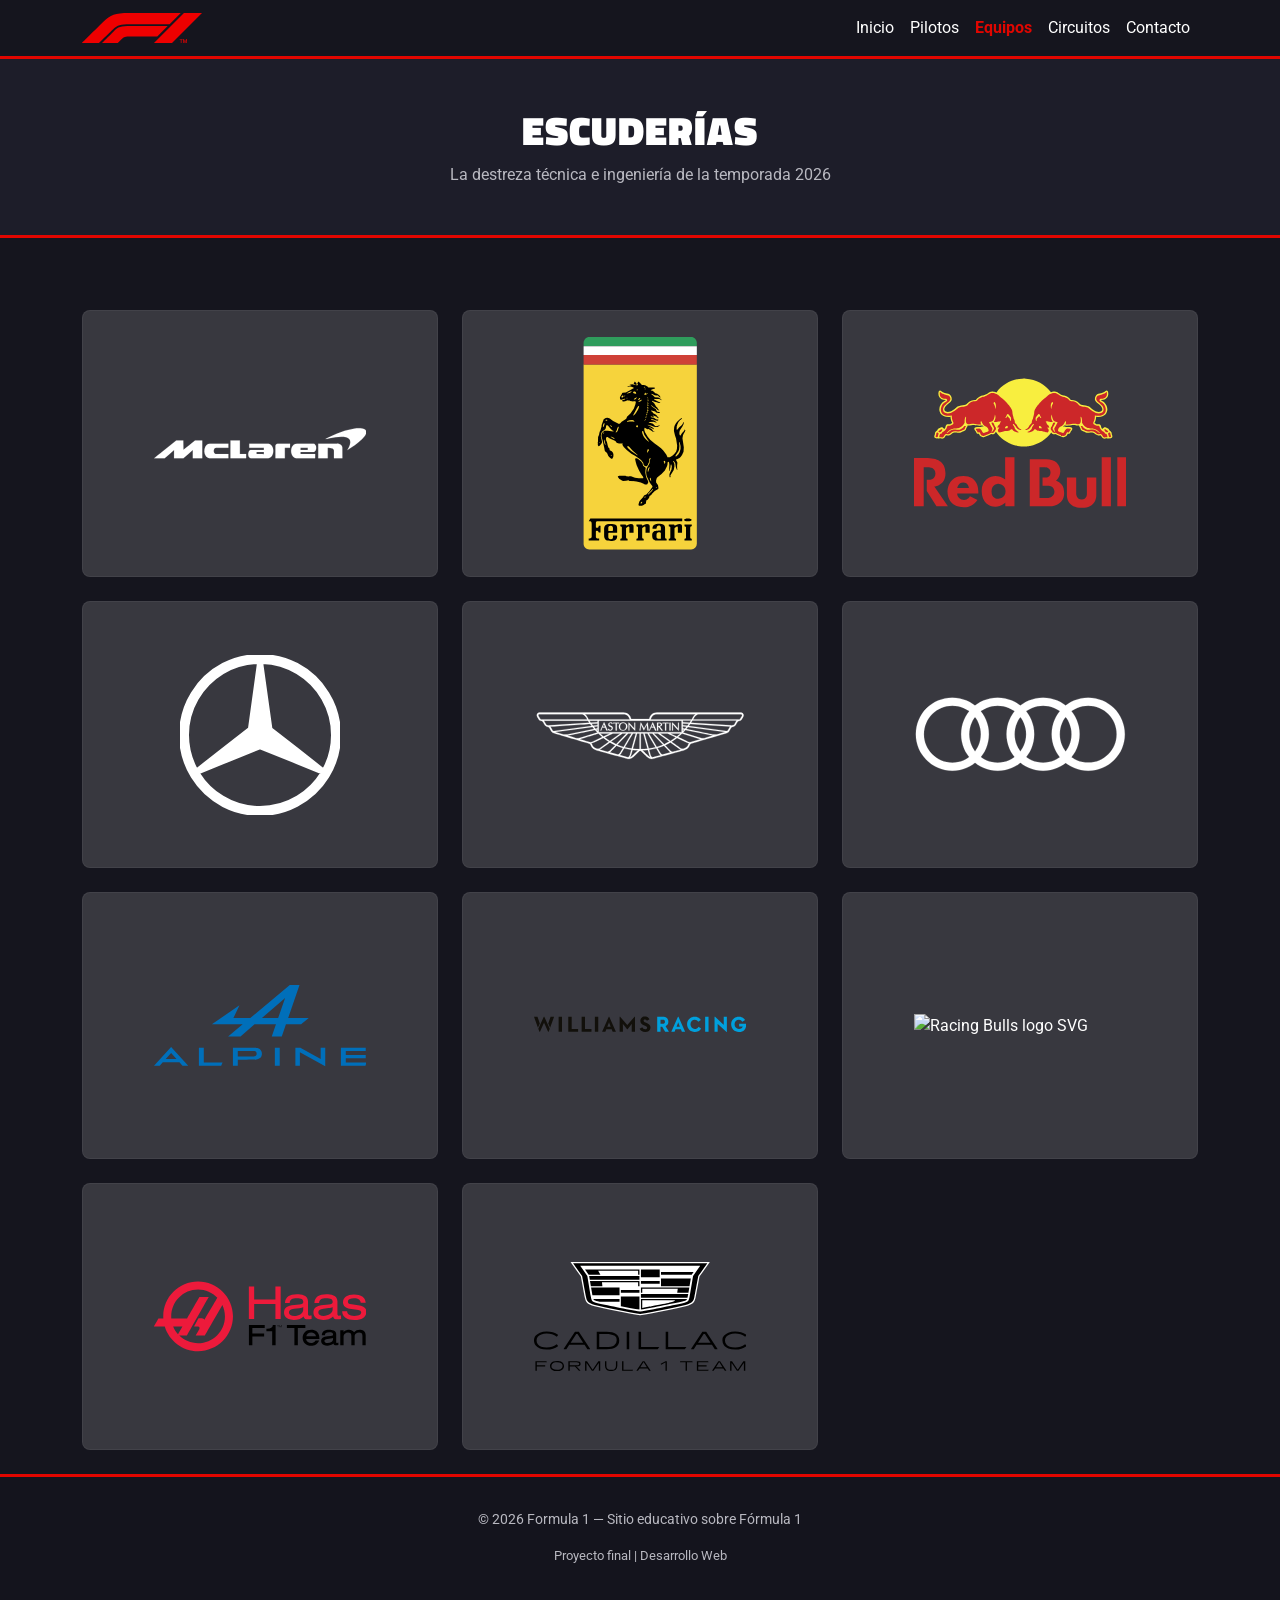
==== commit e151a813: "fix: unificar logo de F1 faltante en navbars de paginas secundarias" ====
--- a/pages/equipos.html
+++ b/pages/equipos.html
@@ -4,9 +4,7 @@
 <head>
     <meta charset="UTF-8">
     <meta name="viewport" content="width=device-width, initial-scale=1.0">
-    <title>Equipos | Velocidad Pura</title>
-    <meta name="description" content="Conocé las escuderías, motores y directores de la temporada 2026 de Fórmula 1.">
-
+    <title>Equipos</title>
     <link href="https://cdn.jsdelivr.net/npm/bootstrap@5.3.3/dist/css/bootstrap.min.css" rel="stylesheet">
     <link rel="stylesheet" href="https://cdn.jsdelivr.net/npm/bootstrap-icons@1.11.3/font/bootstrap-icons.min.css">
 
@@ -24,6 +22,24 @@
         <nav class="navbar navbar-expand-lg navbar-dark sticky-top">
             <div class="container">
                 <a class="navbar-brand" href="../index.html">
+                    <svg xmlns="http://www.w3.org/2000/svg" xmlns:xlink="http://www.w3.org/1999/xlink" width="120px"
+                        height="30px" viewBox="0 0 120 30" version="1.1" class="injected-svg js-svg-inject">
+                        <title>Logos / F1-logo red</title>
+                        <desc>Created with Sketch.</desc>
+                        <defs>
+                            <path
+                                d="M101.086812,30 L101.711812,30 L101.711812,27.106875 L101.722437,27.106875 L102.761812,30 L103.302437,30 L104.341812,27.106875 L104.352437,27.106875 L104.352437,30 L104.977437,30 L104.977437,26.25125 L104.063687,26.25125 L103.055562,29.18625 L103.044937,29.18625 L102.011187,26.25125 L101.086812,26.25125 L101.086812,30 Z M97.6274375,26.818125 L98.8136875,26.818125 L98.8136875,30 L99.4699375,30 L99.4699375,26.818125 L100.661812,26.818125 L100.661812,26.25125 L97.6274375,26.25125 L97.6274375,26.818125 Z M89.9999375,30 L119.999937,0 L101.943687,0 L71.9443125,30 L89.9999375,30 Z M85.6986875,13.065 L49.3818125,13.065 C38.3136875,13.065 36.3768125,13.651875 31.6361875,18.3925 C27.2024375,22.82625 20.0005625,30 20.0005625,30 L35.7324375,30 L39.4855625,26.246875 C41.9530625,23.779375 43.2255625,23.52375 48.4068125,23.52375 L75.2405625,23.52375 L85.6986875,13.065 Z M31.1518125,16.253125 C27.8774375,19.3425 20.7530625,26.263125 16.9130625,30 L-6.25e-05,30 C-6.25e-05,30 13.5524375,16.486875 21.0849375,9.0725 C28.8455625,1.685 32.7143125,0 46.9486875,0 L98.7643125,0 L87.5449375,11.21875 L48.0011875,11.21875 C37.9993125,11.21875 35.7518125,11.911875 31.1518125,16.253125 Z"
+                                id="path-1" />
+                        </defs>
+                        <g id="Logos-/-F1-logo-red" stroke="none" stroke-width="1" fill="none" fill-rule="evenodd">
+                            <g id="Page-1">
+                                <mask id="mask-2" fill="white">
+                                    <use xlink:href="#path-1" />
+                                </mask>
+                                <use id="Fill-1" fill="#EE0000" xlink:href="#path-1" />
+                            </g>
+                        </g>
+                    </svg>
                 </a>
                 <button class="navbar-toggler" type="button" data-bs-toggle="collapse" data-bs-target="#navMenu"
                     aria-controls="navMenu" aria-expanded="false" aria-label="Abrir menú de navegación">
--- a/css/main.css
+++ b/css/main.css
@@ -1,21 +1,21 @@
 *,
 *::before,
 *::after {
-  box-sizing: border-box;
-  margin: 0;
-  padding: 0;
+    box-sizing: border-box;
+    margin: 0;
+    padding: 0;
 }
 
 html {
-  scroll-behavior: smooth;
-  height: 100%;
+    scroll-behavior: smooth;
+    height: 100%;
 }
 
 body {
-  min-height: 100%;
-  line-height: 1.5;
-  -webkit-font-smoothing: antialiased;
-  overflow-x: hidden;
+    min-height: 100%;
+    line-height: 1.5;
+    -webkit-font-smoothing: antialiased;
+    overflow-x: hidden;
 }
 
 img,
@@ -23,479 +23,528 @@
 video,
 canvas,
 svg {
-  display: block;
-  max-width: 100%;
-  height: auto;
+    display: block;
+    max-width: 100%;
+    height: auto;
 }
 
 ul,
 ol {
-  list-style: none;
+    list-style: none;
 }
 
 a {
-  text-decoration: none;
-  color: inherit;
+    text-decoration: none;
+    color: inherit;
 }
 
 input,
 button,
 textarea,
 select {
-  font: inherit;
+    font: inherit;
 }
 
 .hero {
-  background-image: linear-gradient(rgba(17, 17, 17, 0.65), rgba(17, 17, 17, 0.45)), url("../images/hero-bg.jpg");
-  background-size: cover;
-  background-position: center bottom;
-  background-repeat: no-repeat;
-  min-height: calc(100vh - 62px);
-  width: 100%;
-}
+    background-image: linear-gradient(rgba(17, 17, 17, 0.65), rgba(17, 17, 17, 0.45)), url("../images/hero-bg.jpg");
+    background-size: cover;
+    background-position: center bottom;
+    background-repeat: no-repeat;
+    min-height: calc(100vh - 62px);
+    width: 100%;
+}
+
 .hero .hero-title {
-  font-size: 3.5rem;
-  font-weight: 900;
-  text-transform: uppercase;
-  letter-spacing: 1px;
-  margin-bottom: 1rem;
-  text-shadow: 2px 2px 8px rgba(0, 0, 0, 0.7);
-}
+    font-size: 3.5rem;
+    font-weight: 900;
+    text-transform: uppercase;
+    letter-spacing: 1px;
+    margin-bottom: 1rem;
+    text-shadow: 2px 2px 8px rgba(0, 0, 0, 0.7);
+}
+
 .hero .hero-subtitle {
-  font-size: 1.1rem;
-  margin-bottom: 2.5rem;
-  max-width: 600px;
-  margin-left: auto;
-  margin-right: auto;
-  text-shadow: 1px 1px 5px rgba(0, 0, 0, 0.7);
+    font-size: 1.1rem;
+    margin-bottom: 2.5rem;
+    max-width: 600px;
+    margin-left: auto;
+    margin-right: auto;
+    text-shadow: 1px 1px 5px rgba(0, 0, 0, 0.7);
 }
 
 .about-img-container {
-  width: 100%;
-  height: 300px;
-  overflow: hidden;
-  border-radius: 8px;
-  box-shadow: 0 10px 30px rgba(0, 0, 0, 0.5);
-  border: 1px solid rgba(255, 255, 255, 0.1);
-}
+    width: 100%;
+    height: 300px;
+    overflow: hidden;
+    border-radius: 8px;
+    box-shadow: 0 10px 30px rgba(0, 0, 0, 0.5);
+    border: 1px solid rgba(255, 255, 255, 0.1);
+}
+
 @media (min-width: 992px) {
-  .about-img-container {
-    height: 400px;
-  }
-}
+    .about-img-container {
+        height: 400px;
+    }
+}
+
 .about-img-container img {
-  width: 100%;
-  height: 100%;
-  object-fit: cover;
-  object-position: center;
-  display: block;
-  transition: transform 0.3s ease-in-out;
-}
+    width: 100%;
+    height: 100%;
+    object-fit: cover;
+    object-position: center;
+    display: block;
+    transition: transform 0.3s ease-in-out;
+}
+
 .about-img-container img:hover {
-  transform: scale(1.03);
+    transform: scale(1.03);
 }
 
 .page-header {
-  background-color: rgb(28.56, 28.56, 40.8);
-  border-bottom: 3px solid #E10600;
-  padding: 3rem 0;
-  margin-bottom: 3rem;
-}
+    background-color: rgb(28.56, 28.56, 40.8);
+    border-bottom: 3px solid #E10600;
+    padding: 3rem 0;
+    margin-bottom: 3rem;
+}
+
 .page-header h1 {
-  font-weight: 900;
-  text-transform: uppercase;
-  letter-spacing: 1px;
-  margin-bottom: 0.5rem;
-}
+    font-weight: 900;
+    text-transform: uppercase;
+    letter-spacing: 1px;
+    margin-bottom: 0.5rem;
+}
+
 .page-header p {
-  color: #B8B8C0;
-  margin: 0;
+    color: #B8B8C0;
+    margin: 0;
 }
 
 .pilotos {
-  padding-bottom: 4rem;
+    padding-bottom: 4rem;
 }
 
 .card-piloto {
-  background-color: #38383F;
-  border-radius: 8px;
-  overflow: hidden;
-  position: relative;
-  height: 100%;
-  display: flex;
-  flex-direction: column;
-}
+    background-color: #38383F;
+    border-radius: 8px;
+    overflow: hidden;
+    position: relative;
+    height: 100%;
+    display: flex;
+    flex-direction: column;
+}
+
 .card-piloto .card-piloto-info {
-  padding: 1.25rem;
-  text-align: center;
-}
+    padding: 1.25rem;
+    text-align: center;
+}
+
 .card-piloto h2 {
-  font-size: 1.1rem;
-  margin-bottom: 0.25rem;
-}
+    font-size: 1.1rem;
+    margin-bottom: 0.25rem;
+}
+
 .card-piloto .equipo {
-  color: #E10600;
-  font-size: 0.85rem;
-  font-weight: 700;
-  text-transform: uppercase;
-  margin-bottom: 0.5rem;
-}
+    color: #E10600;
+    font-size: 0.85rem;
+    font-weight: 700;
+    text-transform: uppercase;
+    margin-bottom: 0.5rem;
+}
+
 .card-piloto .nacionalidad {
-  color: #B8B8C0;
-  font-size: 0.85rem;
-  margin: 0;
-}
+    color: #B8B8C0;
+    font-size: 0.85rem;
+    margin: 0;
+}
+
 .card-piloto .nacionalidad i {
-  margin-right: 4px;
+    margin-right: 4px;
 }
 
 .foto-piloto {
-  position: relative;
-  width: 100%;
-  aspect-ratio: 1/1;
-  background-color: #15151E;
-  overflow: hidden;
-}
+    position: relative;
+    width: 100%;
+    aspect-ratio: 1/1;
+    background-color: #15151E;
+    overflow: hidden;
+}
+
 .foto-piloto img {
-  position: relative;
-  z-index: 2;
-  width: 100%;
-  height: 100%;
-  object-fit: contain;
-  object-position: bottom;
-  display: block;
+    position: relative;
+    z-index: 2;
+    width: 100%;
+    height: 100%;
+    object-fit: contain;
+    object-position: bottom;
+    display: block;
 }
 
 .numero {
-  position: absolute;
-  z-index: 1;
-  top: 50%;
-  left: 50%;
-  transform: translate(-20%, -50%) scaleY(2.9) scaleX(2.2);
-  font-family: "Titillium Web", sans-serif;
-  font-weight: 900;
-  font-size: 7rem;
-  line-height: 1;
-  color: rgba(184, 184, 192, 0.55);
-  user-select: none;
+    position: absolute;
+    z-index: 1;
+    top: 50%;
+    left: 50%;
+    transform: translate(-20%, -50%) scaleY(2.9) scaleX(2.2);
+    font-family: "Titillium Web", sans-serif;
+    font-weight: 900;
+    font-size: 7rem;
+    line-height: 1;
+    color: rgba(184, 184, 192, 0.55);
+    user-select: none;
 }
 
 .equipos {
-  padding-bottom: 5rem;
+    padding-bottom: 5rem;
 }
 
 .card-equipo {
-  background-color: #38383F;
-  border-radius: 8px;
-  overflow: hidden;
-  position: relative;
-  width: 100%;
-  aspect-ratio: 4/3;
-  display: flex;
-  align-items: center;
-  justify-content: center;
-  border: 1px solid rgba(255, 255, 255, 0.05);
-  transition: all 0.3s ease-in-out;
-}
+    background-color: #38383F;
+    border-radius: 8px;
+    overflow: hidden;
+    position: relative;
+    width: 100%;
+    aspect-ratio: 4/3;
+    display: flex;
+    align-items: center;
+    justify-content: center;
+    border: 1px solid rgba(255, 255, 255, 0.05);
+    transition: all 0.3s ease-in-out;
+}
+
 .card-equipo .logo-equipo {
-  width: 60%;
-  height: auto;
-  display: flex;
-  justify-content: center;
-  align-items: center;
-  transition: transform 0.3s ease-in-out;
-}
+    width: 60%;
+    height: auto;
+    display: flex;
+    justify-content: center;
+    align-items: center;
+    transition: transform 0.3s ease-in-out;
+}
+
 .card-equipo .logo-equipo img {
-  width: 100%;
-  height: 100%;
-  object-fit: contain;
-}
+    width: 100%;
+    height: 100%;
+    object-fit: contain;
+}
+
 .card-equipo .card-equipo-info {
-  position: absolute;
-  bottom: 0;
-  left: 0;
-  width: 100%;
-  height: 100%;
-  background-color: rgb(20.58, 20.58, 29.4);
-  padding: 2rem;
-  display: flex;
-  flex-direction: column;
-  justify-content: center;
-  transform: translateY(101%);
-  transition: transform 0.3s ease-in-out;
-}
+    position: absolute;
+    bottom: 0;
+    left: 0;
+    width: 100%;
+    height: 100%;
+    background-color: rgb(20.58, 20.58, 29.4);
+    padding: 2rem;
+    display: flex;
+    flex-direction: column;
+    justify-content: center;
+    transform: translateY(101%);
+    transition: transform 0.3s ease-in-out;
+}
+
 .card-equipo .card-equipo-info h2 {
-  font-size: 1.3rem;
-  font-weight: 700;
-  margin-bottom: 0.5rem;
-  text-transform: uppercase;
-  letter-spacing: 0.5px;
-}
+    font-size: 1.3rem;
+    font-weight: 700;
+    margin-bottom: 0.5rem;
+    text-transform: uppercase;
+    letter-spacing: 0.5px;
+}
+
 .card-equipo .card-equipo-info .divisor-f1 {
-  width: 50px;
-  height: 3px;
-  background-color: #E10600;
-  border: none;
-  opacity: 1;
-  margin: 0 0 1.2rem 0;
-}
+    width: 50px;
+    height: 3px;
+    background-color: #E10600;
+    border: none;
+    opacity: 1;
+    margin: 0 0 1.2rem 0;
+}
+
 .card-equipo .card-equipo-info .detalle {
-  font-size: 0.95rem;
-  color: #B8B8C0;
-  margin-bottom: 0.5rem;
-}
+    font-size: 0.95rem;
+    color: #B8B8C0;
+    margin-bottom: 0.5rem;
+}
+
 .card-equipo .card-equipo-info .detalle strong {
-  color: #FFFFFF;
-  font-family: "Titillium Web", sans-serif;
-  font-weight: 500;
-}
+    color: #FFFFFF;
+    font-family: "Titillium Web", sans-serif;
+    font-weight: 500;
+}
+
 .card-equipo:hover {
-  border-color: rgba(225, 6, 0, 0.4);
-  box-shadow: 0 10px 25px rgba(0, 0, 0, 0.5);
-}
+    border-color: rgba(225, 6, 0, 0.4);
+    box-shadow: 0 10px 25px rgba(0, 0, 0, 0.5);
+}
+
 .card-equipo:hover .card-equipo-info {
-  transform: translateY(0);
-}
+    transform: translateY(0);
+}
+
 .card-equipo:hover .logo-equipo {
-  transform: scale(3);
+    transform: scale(3);
 }
 
 .circuitos {
-  padding-bottom: 5rem;
+    padding-bottom: 5rem;
 }
 
 .card-circuito {
-  background-color: #38383F;
-  border-radius: 8px;
-  overflow: hidden;
-  height: 100%;
-  display: flex;
-  flex-direction: column;
-  border: 1px solid rgba(255, 255, 255, 0.05);
-  transition: all 0.3s ease-in-out;
-}
+    background-color: #38383F;
+    border-radius: 8px;
+    overflow: hidden;
+    height: 100%;
+    display: flex;
+    flex-direction: column;
+    border: 1px solid rgba(255, 255, 255, 0.05);
+    transition: all 0.3s ease-in-out;
+}
+
 .card-circuito .circuito-img-contenedor {
-  position: relative;
-  width: 100%;
-  height: 200px;
-  overflow: hidden;
-  background-color: #15151E;
-}
+    position: relative;
+    width: 100%;
+    height: 200px;
+    overflow: hidden;
+    background-color: #15151E;
+}
+
 .card-circuito .circuito-img-contenedor img {
-  width: 100%;
-  height: 100%;
-  object-fit: cover;
-  object-position: center;
-  display: block;
-  transition: transform 0.3s ease-in-out;
-}
+    width: 100%;
+    height: 100%;
+    object-fit: cover;
+    object-position: center;
+    display: block;
+    transition: transform 0.3s ease-in-out;
+}
+
 .card-circuito .circuito-img-contenedor .badge-tipo {
-  position: absolute;
-  top: 1rem;
-  right: 1rem;
-  background-color: rgba(21, 21, 30, 0.75);
-  color: #FFFFFF;
-  padding: 0.3rem 0.8rem;
-  font-size: 0.75rem;
-  font-weight: 700;
-  text-transform: uppercase;
-  letter-spacing: 0.5px;
-  border-radius: 4px;
-  border: 1px solid rgba(255, 255, 255, 0.15);
-  backdrop-filter: blur(4px);
-  z-index: 2;
-}
+    position: absolute;
+    top: 1rem;
+    right: 1rem;
+    background-color: rgba(21, 21, 30, 0.75);
+    color: #FFFFFF;
+    padding: 0.3rem 0.8rem;
+    font-size: 0.75rem;
+    font-weight: 700;
+    text-transform: uppercase;
+    letter-spacing: 0.5px;
+    border-radius: 4px;
+    border: 1px solid rgba(255, 255, 255, 0.15);
+    backdrop-filter: blur(4px);
+    z-index: 2;
+}
+
 .card-circuito .card-circuito-body {
-  padding: 1.5rem;
-  display: flex;
-  flex-direction: column;
-  flex-grow: 1;
-}
+    padding: 1.5rem;
+    display: flex;
+    flex-direction: column;
+    flex-grow: 1;
+}
+
 .card-circuito .card-circuito-body h2 {
-  font-size: 1.25rem;
-  font-weight: 700;
-  margin-bottom: 0.25rem;
-  line-height: 1.3;
-}
+    font-size: 1.25rem;
+    font-weight: 700;
+    margin-bottom: 0.25rem;
+    line-height: 1.3;
+}
+
 .card-circuito .card-circuito-body .pais {
-  color: #B8B8C0;
-  font-size: 0.9rem;
-  margin-bottom: 0.75rem;
-}
+    color: #B8B8C0;
+    font-size: 0.9rem;
+    margin-bottom: 0.75rem;
+}
+
 .card-circuito .card-circuito-body .pais i {
-  color: #E10600;
-  margin-right: 4px;
-}
+    color: #E10600;
+    margin-right: 4px;
+}
+
 .card-circuito .card-circuito-body .divisor-f1 {
-  width: 40px;
-  height: 3px;
-  background-color: #E10600;
-  border: none;
-  opacity: 1;
-  margin: 0 0 1rem 0;
-}
+    width: 40px;
+    height: 3px;
+    background-color: #E10600;
+    border: none;
+    opacity: 1;
+    margin: 0 0 1rem 0;
+}
+
 .card-circuito .card-circuito-body .datos-tecnicos {
-  list-style: none;
-  padding: 0;
-  margin: 0;
-  font-size: 0.9rem;
-}
+    list-style: none;
+    padding: 0;
+    margin: 0;
+    font-size: 0.9rem;
+}
+
 .card-circuito .card-circuito-body .datos-tecnicos li {
-  color: #B8B8C0;
-  padding: 0.4rem 0;
-  border-bottom: 1px solid rgba(255, 255, 255, 0.03);
-}
+    color: #B8B8C0;
+    padding: 0.4rem 0;
+    border-bottom: 1px solid rgba(255, 255, 255, 0.03);
+}
+
 .card-circuito .card-circuito-body .datos-tecnicos li:last-child {
-  border-bottom: none;
-}
+    border-bottom: none;
+}
+
 .card-circuito .card-circuito-body .datos-tecnicos li strong {
-  color: #FFFFFF;
-  font-family: "Titillium Web", sans-serif;
-  font-weight: 500;
-}
+    color: #FFFFFF;
+    font-family: "Titillium Web", sans-serif;
+    font-weight: 500;
+}
+
 .card-circuito:hover {
-  border-color: rgba(225, 6, 0, 0.4);
-  box-shadow: 0 10px 25px rgba(0, 0, 0, 0.4);
-}
+    border-color: rgba(225, 6, 0, 0.4);
+    box-shadow: 0 10px 25px rgba(0, 0, 0, 0.4);
+}
+
 .card-circuito:hover .circuito-img-contenedor img {
-  transform: scale(1.06);
+    transform: scale(1.06);
 }
 
 .contacto-seccion {
-  padding-bottom: 5rem;
+    padding-bottom: 5rem;
 }
 
 .info-contacto-bloque h2 {
-  font-size: 1.8rem;
-  font-weight: 900;
-  text-transform: uppercase;
-  margin-bottom: 1rem;
-  color: #FFFFFF;
-}
+    font-size: 1.8rem;
+    font-weight: 900;
+    text-transform: uppercase;
+    margin-bottom: 1rem;
+    color: #FFFFFF;
+}
+
 .info-contacto-bloque .intro-p {
-  color: #B8B8C0;
-  font-size: 1rem;
-  line-height: 1.6;
-  margin-bottom: 2rem;
-}
+    color: #B8B8C0;
+    font-size: 1rem;
+    line-height: 1.6;
+    margin-bottom: 2rem;
+}
+
 .info-contacto-bloque .divisor-f1 {
-  width: 60px;
-  height: 3px;
-  background-color: #E10600;
-  border: none;
-  opacity: 1;
-}
+    width: 60px;
+    height: 3px;
+    background-color: #E10600;
+    border: none;
+    opacity: 1;
+}
+
 .info-contacto-bloque h3 {
-  font-size: 1.1rem;
-  text-transform: uppercase;
-  font-weight: 700;
-  margin-bottom: 0.5rem;
+    font-size: 1.1rem;
+    text-transform: uppercase;
+    font-weight: 700;
+    margin-bottom: 0.5rem;
 }
 
 .item-contacto {
-  display: flex;
-  align-items: center;
-  gap: 1.2rem;
-  margin-bottom: 1.5rem;
-}
+    display: flex;
+    align-items: center;
+    gap: 1.2rem;
+    margin-bottom: 1.5rem;
+}
+
 .item-contacto .icono-box {
-  width: 50px;
-  height: 50px;
-  background-color: #38383F;
-  border-radius: 8px;
-  border: 1px solid rgba(255, 255, 255, 0.05);
-  display: flex;
-  justify-content: center;
-  align-items: center;
-  font-size: 1.4rem;
-  color: #E10600;
-}
+    width: 50px;
+    height: 50px;
+    background-color: #38383F;
+    border-radius: 8px;
+    border: 1px solid rgba(255, 255, 255, 0.05);
+    display: flex;
+    justify-content: center;
+    align-items: center;
+    font-size: 1.4rem;
+    color: #E10600;
+}
+
 .item-contacto h3 {
-  font-size: 0.9rem;
-  color: #B8B8C0;
-  margin: 0;
-  text-transform: uppercase;
-  letter-spacing: 0.5px;
-}
+    font-size: 0.9rem;
+    color: #B8B8C0;
+    margin: 0;
+    text-transform: uppercase;
+    letter-spacing: 0.5px;
+}
+
 .item-contacto p {
-  font-size: 1.05rem;
-  color: #FFFFFF;
-  margin: 0;
-  font-weight: 500;
+    font-size: 1.05rem;
+    color: #FFFFFF;
+    margin: 0;
+    font-weight: 500;
 }
 
 .redes-sociales {
-  display: flex;
-  gap: 1rem;
-}
+    display: flex;
+    gap: 1rem;
+}
+
 .redes-sociales a {
-  width: 45px;
-  height: 45px;
-  background-color: #38383F;
-  color: #FFFFFF;
-  border-radius: 50%;
-  display: flex;
-  justify-content: center;
-  align-items: center;
-  font-size: 1.2rem;
-  border: 1px solid rgba(255, 255, 255, 0.05);
-  transition: all 0.3s ease-in-out;
-}
+    width: 45px;
+    height: 45px;
+    background-color: #38383F;
+    color: #FFFFFF;
+    border-radius: 50%;
+    display: flex;
+    justify-content: center;
+    align-items: center;
+    font-size: 1.2rem;
+    border: 1px solid rgba(255, 255, 255, 0.05);
+    transition: all 0.3s ease-in-out;
+}
+
 .redes-sociales a:hover {
-  background-color: #E10600;
-  color: #FFFFFF;
-  transform: translateY(-3px);
-  box-shadow: 0 5px 15px rgba(225, 6, 0, 0.3);
+    background-color: #E10600;
+    color: #FFFFFF;
+    transform: translateY(-3px);
+    box-shadow: 0 5px 15px rgba(225, 6, 0, 0.3);
 }
 
 .formulario-container {
-  background-color: #38383F;
-  padding: 2.5rem;
-  border-radius: 8px;
-  border: 1px solid rgba(255, 255, 255, 0.05);
-  box-shadow: 0 10px 30px rgba(0, 0, 0, 0.3);
+    background-color: #38383F;
+    padding: 2.5rem;
+    border-radius: 8px;
+    border: 1px solid rgba(255, 255, 255, 0.05);
+    box-shadow: 0 10px 30px rgba(0, 0, 0, 0.3);
 }
 
 .formulario-f1 .form-label {
-  font-family: "Titillium Web", sans-serif;
-  font-size: 0.9rem;
-  text-transform: uppercase;
-  font-weight: 600;
-  color: #B8B8C0;
-  letter-spacing: 0.5px;
-}
+    font-family: "Titillium Web", sans-serif;
+    font-size: 0.9rem;
+    text-transform: uppercase;
+    font-weight: 600;
+    color: #B8B8C0;
+    letter-spacing: 0.5px;
+}
+
 .formulario-f1 .form-control {
-  background-color: rgb(20.58, 20.58, 29.4);
-  border: 1px solid rgba(255, 255, 255, 0.1);
-  border-radius: 8px;
-  color: #FFFFFF;
-  padding: 0.75rem 1rem;
-  font-family: "Roboto", sans-serif;
-  transition: all 0.3s ease-in-out;
-}
+    background-color: rgb(20.58, 20.58, 29.4);
+    border: 1px solid rgba(255, 255, 255, 0.1);
+    border-radius: 8px;
+    color: #FFFFFF;
+    padding: 0.75rem 1rem;
+    font-family: "Roboto", sans-serif;
+    transition: all 0.3s ease-in-out;
+}
+
 .formulario-f1 .form-control::placeholder {
-  color: rgb(124.2328358209, 124.2328358209, 138.9671641791);
-  font-size: 0.9rem;
-}
+    color: rgb(124.2328358209, 124.2328358209, 138.9671641791);
+    font-size: 0.9rem;
+}
+
 .formulario-f1 .form-control:focus {
-  background-color: rgb(20.16, 20.16, 28.8);
-  border-color: #E10600;
-  color: #FFFFFF;
-  box-shadow: 0 0 0 0.25rem rgba(225, 6, 0, 0.15);
-  outline: none;
-}
+    background-color: rgb(20.16, 20.16, 28.8);
+    border-color: #E10600;
+    color: #FFFFFF;
+    box-shadow: 0 0 0 0.25rem rgba(225, 6, 0, 0.15);
+    outline: none;
+}
+
 .formulario-f1 textarea.form-control {
-  resize: none;
+    resize: none;
 }
 
 * {
-  box-sizing: border-box;
+    box-sizing: border-box;
 }
 
 body {
-  font-family: "Roboto", sans-serif;
-  background-color: #15151E;
-  color: #FFFFFF;
+    font-family: "Roboto", sans-serif;
+    background-color: #15151E;
+    color: #FFFFFF;
 }
 
 h1,
@@ -503,54 +552,59 @@
 h3,
 .navbar-brand,
 .btn {
-  font-family: "Titillium Web", sans-serif;
+    font-family: "Titillium Web", sans-serif;
 }
 
 .navbar {
-  background-color: #15151E !important;
-  border-bottom: 3px solid #E10600;
-}
+    background-color: #15151E !important;
+    border-bottom: 3px solid #E10600;
+}
+
 .navbar .nav-link {
-  color: #FFFFFF !important;
-  transition: color 0.3s ease-in-out;
-}
+    color: #FFFFFF !important;
+    transition: color 0.3s ease-in-out;
+}
+
 .navbar .nav-link:hover {
-  color: #E10600 !important;
-}
+    color: #E10600 !important;
+}
+
 .navbar .nav-link.active {
-  color: #E10600 !important;
-  font-weight: 700;
-}
+    color: #E10600 !important;
+    font-weight: 700;
+}
+
 .navbar .navbar-brand {
-  color: #E10600 !important;
-  font-weight: 700;
-  letter-spacing: 1px;
+    color: #E10600 !important;
+    font-weight: 700;
+    letter-spacing: 1px;
 }
 
 .footer {
-  background-color: rgb(20.37, 20.37, 29.1);
-  border-top: 3px solid #E10600;
-  padding: 2rem 0;
-  text-align: center;
-  font-size: 0.9rem;
-  color: #B8B8C0;
+    background-color: rgb(20.37, 20.37, 29.1);
+    border-top: 3px solid #E10600;
+    padding: 2rem 0;
+    text-align: center;
+    font-size: 0.9rem;
+    color: #B8B8C0;
 }
 
 .btn-f1 {
-  background-color: #E10600;
-  color: #FFFFFF;
-  border: none;
-  border-radius: 8px;
-  padding: 0.6rem 1.5rem;
-  font-weight: 700;
-  text-transform: uppercase;
-  letter-spacing: 0.5px;
-  transition: all 0.3s ease-in-out;
-}
+    background-color: #E10600;
+    color: #FFFFFF;
+    border: none;
+    border-radius: 8px;
+    padding: 0.6rem 1.5rem;
+    font-weight: 700;
+    text-transform: uppercase;
+    letter-spacing: 0.5px;
+    transition: all 0.3s ease-in-out;
+}
+
 .btn-f1:hover {
-  background-color: rgb(202.5, 5.4, 0);
-  color: #FFFFFF;
-  transform: scale(1.05);
-}
-
-/*# sourceMappingURL=main.css.map */
+    background-color: rgb(202.5, 5.4, 0);
+    color: #FFFFFF;
+    transform: scale(1.05);
+}
+
+/*# sourceMappingURL=main.css.map */
